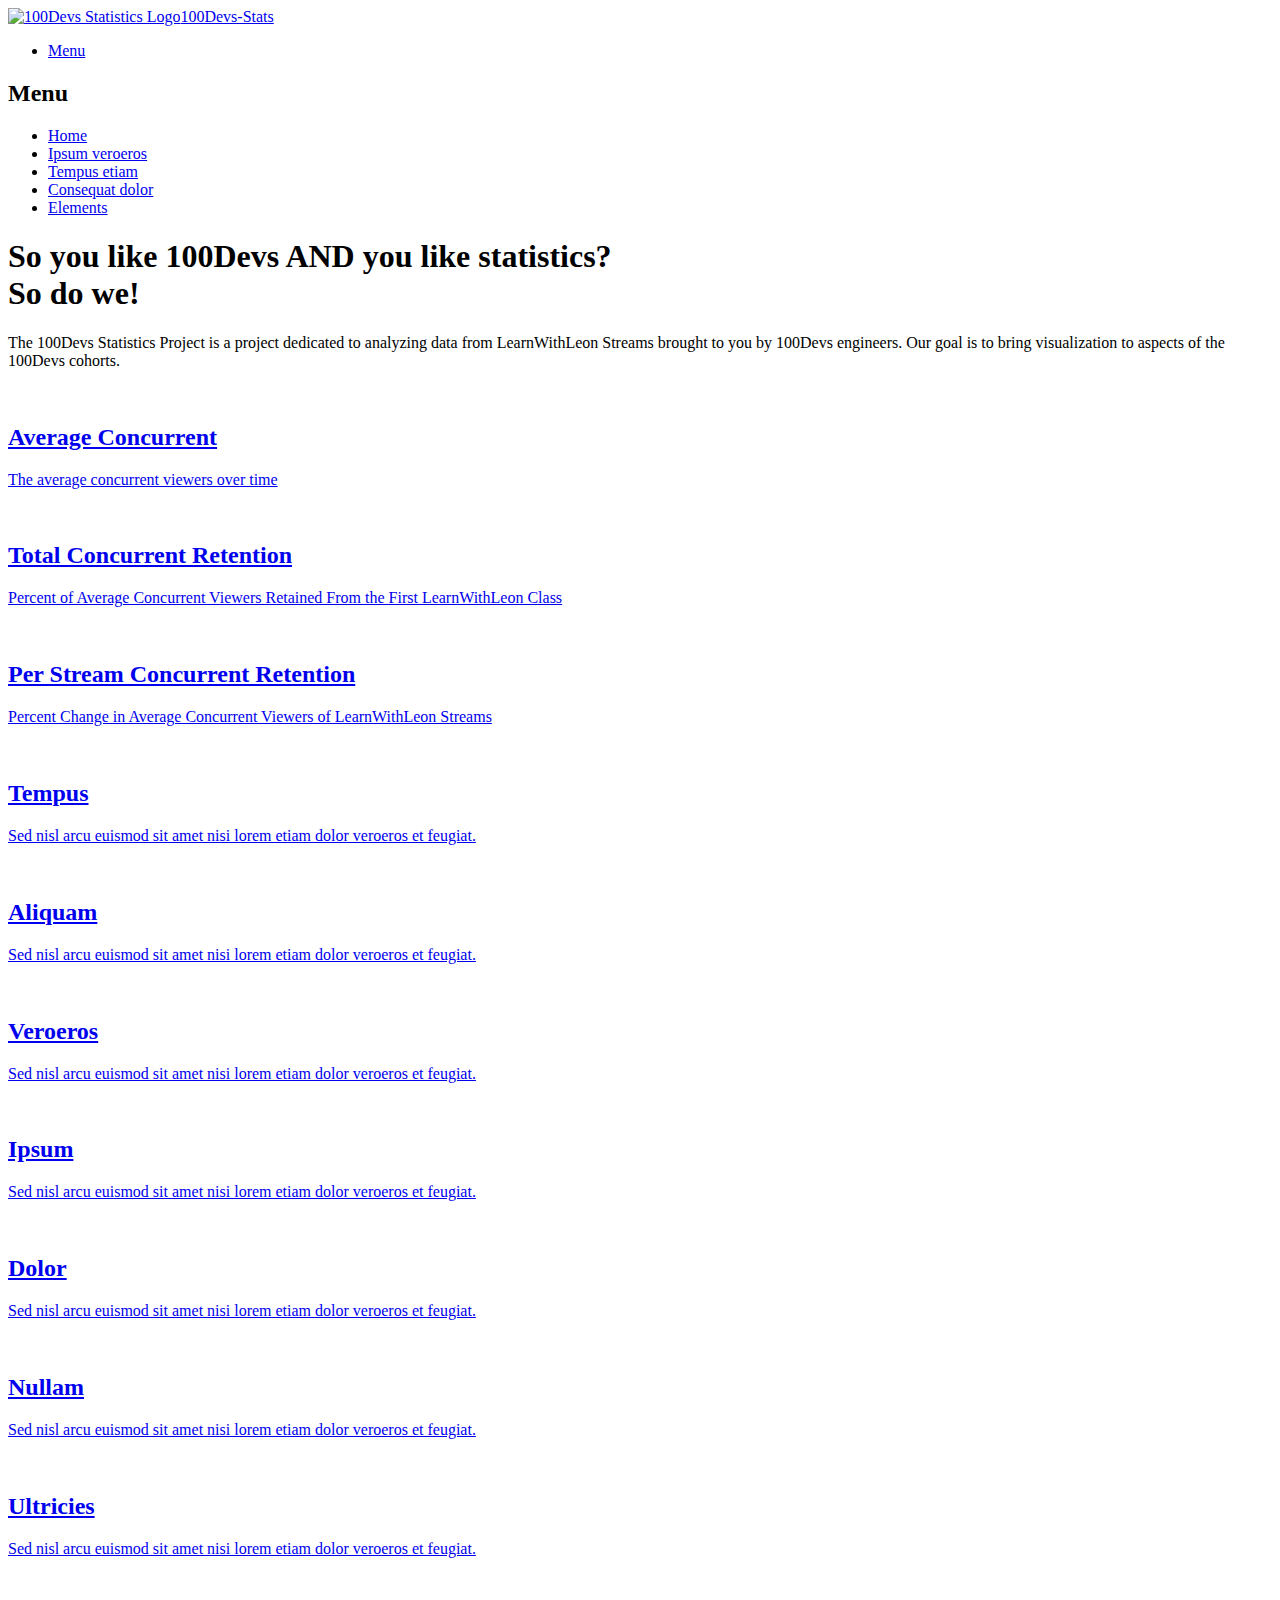
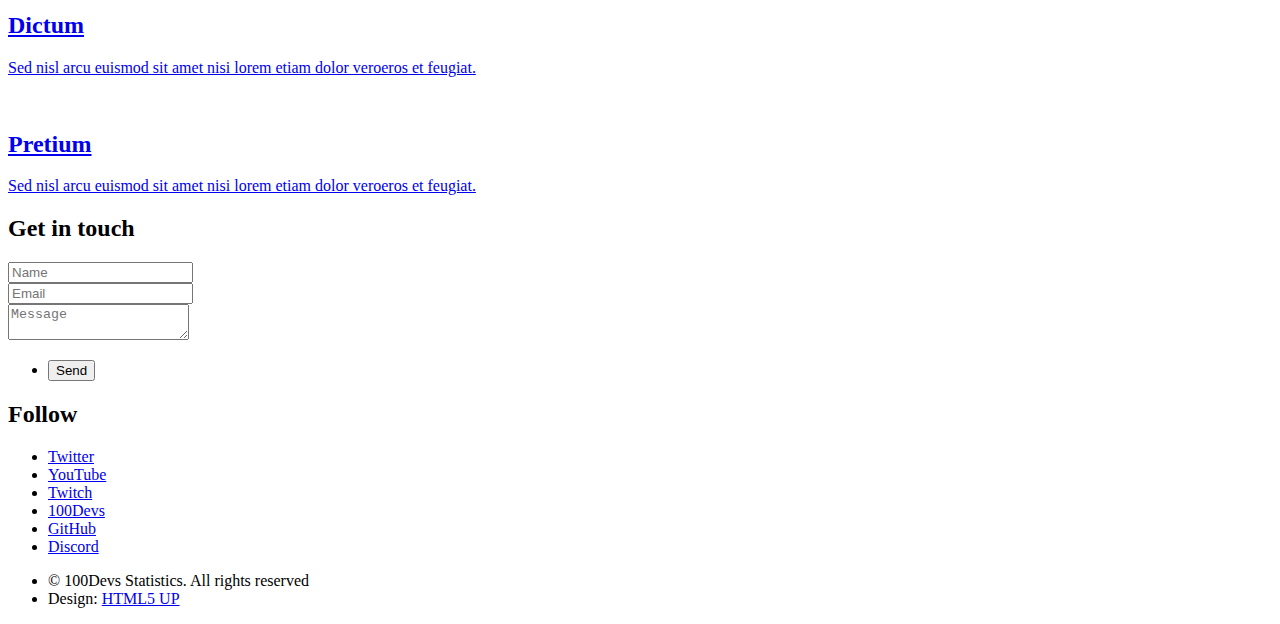
==== index.html @ a11ac4fb "Updated anchor links to 100devs links" ====
<!DOCTYPE HTML>
<!--
	Phantom by HTML5 UP
	html5up.net | @ajlkn
	Free for personal and commercial use under the CCA 3.0 license (html5up.net/license)
-->
<html>
	<head>
		<title>100Devs Statistics</title>
		<meta charset="utf-8" />
		<meta name="viewport" content="width=device-width, initial-scale=1, user-scalable=no" />
		<link rel="stylesheet" href="assets/css/main.css" />
		<noscript><link rel="stylesheet" href="assets/css/noscript.css" /></noscript>
	</head>
	<body class="is-preload">
		<!-- Wrapper -->
			<div id="wrapper">

				<!-- Header -->
					<header id="header">
						<div class="inner">

							<!-- Logo -->
								<a href="index.html" class="logo">
									<span class="symbol"><img src="images/logo.svg" alt="100Devs Statistics Logo" /></span><span class="title">100Devs-Stats</span>
								</a>

							<!-- Nav -->
								<nav>
									<ul>
										<li><a href="#menu">Menu</a></li>
									</ul>
								</nav>

						</div>
					</header>

				<!-- Menu -->
					<nav id="menu">
						<h2>Menu</h2>
						<ul>
							<li><a href="index.html">Home</a></li>
							<li><a href="generic.html">Ipsum veroeros</a></li>
							<li><a href="generic.html">Tempus etiam</a></li>
							<li><a href="generic.html">Consequat dolor</a></li>
							<li><a href="elements.html">Elements</a></li>
						</ul>
					</nav>

				<!-- Main -->
					<div id="main">
						<div class="inner">
							<header>
								<h1>So you like 100Devs AND you like statistics?<br />
								So do we!</h1>
								<p>The 100Devs Statistics Project is a project dedicated to analyzing data from LearnWithLeon Streams brought to you by 100Devs engineers. Our goal is to bring visualization to aspects of the 100Devs cohorts.</p>
							</header>
							<section class="tiles">
								<article class="style1">
									<span class="image">
										<img src="images/pic01.jpg" alt="" />
									</span>
									<a href="graphs/average-concurrent.html">
										<h2>Average Concurrent</h2>
										<div class="content">
											<p>The average concurrent viewers over time</p>
										</div>
									</a>
								</article>
								<article class="style2">
									<span class="image">
										<img src="images/pic02.jpg" alt="" />
									</span>
									<a href="graphs/total-concurrent-retention.html">
										<h2>Total Concurrent Retention</h2>
										<div class="content">
											<p>Percent of Average Concurrent Viewers Retained From the First LearnWithLeon Class</p>
										</div>
									</a>
								</article>
								<article class="style3">
									<span class="image">
										<img src="images/pic03.jpg" alt="" />
									</span>
									<a href="graphs/per-stream-concurrent-retention.html">
										<h2>Per Stream Concurrent Retention</h2>
										<div class="content">
											<p>Percent Change in Average Concurrent Viewers of LearnWithLeon Streams</p>
										</div>
									</a>
								</article>
								<article class="style4">
									<span class="image">
										<img src="images/pic04.jpg" alt="" />
									</span>
									<a href="generic.html">
										<h2>Tempus</h2>
										<div class="content">
											<p>Sed nisl arcu euismod sit amet nisi lorem etiam dolor veroeros et feugiat.</p>
										</div>
									</a>
								</article>
								<article class="style5">
									<span class="image">
										<img src="images/pic05.jpg" alt="" />
									</span>
									<a href="generic.html">
										<h2>Aliquam</h2>
										<div class="content">
											<p>Sed nisl arcu euismod sit amet nisi lorem etiam dolor veroeros et feugiat.</p>
										</div>
									</a>
								</article>
								<article class="style6">
									<span class="image">
										<img src="images/pic06.jpg" alt="" />
									</span>
									<a href="generic.html">
										<h2>Veroeros</h2>
										<div class="content">
											<p>Sed nisl arcu euismod sit amet nisi lorem etiam dolor veroeros et feugiat.</p>
										</div>
									</a>
								</article>
								<article class="style2">
									<span class="image">
										<img src="images/pic07.jpg" alt="" />
									</span>
									<a href="generic.html">
										<h2>Ipsum</h2>
										<div class="content">
											<p>Sed nisl arcu euismod sit amet nisi lorem etiam dolor veroeros et feugiat.</p>
										</div>
									</a>
								</article>
								<article class="style3">
									<span class="image">
										<img src="images/pic08.jpg" alt="" />
									</span>
									<a href="generic.html">
										<h2>Dolor</h2>
										<div class="content">
											<p>Sed nisl arcu euismod sit amet nisi lorem etiam dolor veroeros et feugiat.</p>
										</div>
									</a>
								</article>
								<article class="style1">
									<span class="image">
										<img src="images/pic09.jpg" alt="" />
									</span>
									<a href="generic.html">
										<h2>Nullam</h2>
										<div class="content">
											<p>Sed nisl arcu euismod sit amet nisi lorem etiam dolor veroeros et feugiat.</p>
										</div>
									</a>
								</article>
								<article class="style5">
									<span class="image">
										<img src="images/pic10.jpg" alt="" />
									</span>
									<a href="generic.html">
										<h2>Ultricies</h2>
										<div class="content">
											<p>Sed nisl arcu euismod sit amet nisi lorem etiam dolor veroeros et feugiat.</p>
										</div>
									</a>
								</article>
								<article class="style6">
									<span class="image">
										<img src="images/pic11.jpg" alt="" />
									</span>
									<a href="generic.html">
										<h2>Dictum</h2>
										<div class="content">
											<p>Sed nisl arcu euismod sit amet nisi lorem etiam dolor veroeros et feugiat.</p>
										</div>
									</a>
								</article>
								<article class="style4">
									<span class="image">
										<img src="images/pic12.jpg" alt="" />
									</span>
									<a href="generic.html">
										<h2>Pretium</h2>
										<div class="content">
											<p>Sed nisl arcu euismod sit amet nisi lorem etiam dolor veroeros et feugiat.</p>
										</div>
									</a>
								</article>
							</section>
						</div>
					</div>

				<!-- Footer -->
					<footer id="footer">
						<div class="inner">
							<section>
								<h2>Get in touch</h2>
								<form method="post" action="#">
									<div class="fields">
										<div class="field half">
											<input type="text" name="name" id="name" placeholder="Name" />
										</div>
										<div class="field half">
											<input type="email" name="email" id="email" placeholder="Email" />
										</div>
										<div class="field">
											<textarea name="message" id="message" placeholder="Message"></textarea>
										</div>
									</div>
									<ul class="actions">
										<li><input type="submit" value="Send" class="primary" /></li>
									</ul>
								</form>
							</section>
							<section>
								<h2>Follow</h2>
								<ul class="icons">
									<li><a href="https://twitter.com/leonnoel" class="icon brands style2 fa-twitter"><span class="label">Twitter</span></a></li>
									<li><a href="https://www.youtube.com/channel/UCGiRSHBdWuCgjgmPPz_13xw" class="icon brands style2 fa-youtube"><span class="label">YouTube</span></a></li>
									<li><a href="https://www.twitch.tv/learnwithleon" class="icon brands style2 fa-twitch"><span class="label">Twitch</span></a></li>
									<li><a href="https://leonnoel.com/100devs/" class="icon brands style2 fa-chrome"><span class="label">100Devs</span></a></li>
									<li><a href="https://github.com/20jasper/100Devs-Statistics-Project" class="icon brands style2 fa-github"><span class="label">GitHub</span></a></li>
									<li><a href="https://leonnoel.com/discord" class="icon brands style2 fa-discord"><span class="label">Discord</span></a></li>
								</ul>
							</section>
							<ul class="copyright">
								<li>&copy; 100Devs Statistics. All rights reserved</li><li>Design: <a href="http://html5up.net">HTML5 UP</a></li>
							</ul>
						</div>
					</footer>

			</div>

		<!-- Scripts -->
			<script src="assets/js/jquery.min.js"></script>
			<script src="assets/js/browser.min.js"></script>
			<script src="assets/js/breakpoints.min.js"></script>
			<script src="assets/js/util.js"></script>
			<script src="assets/js/main.js"></script>

	</body>
</html>
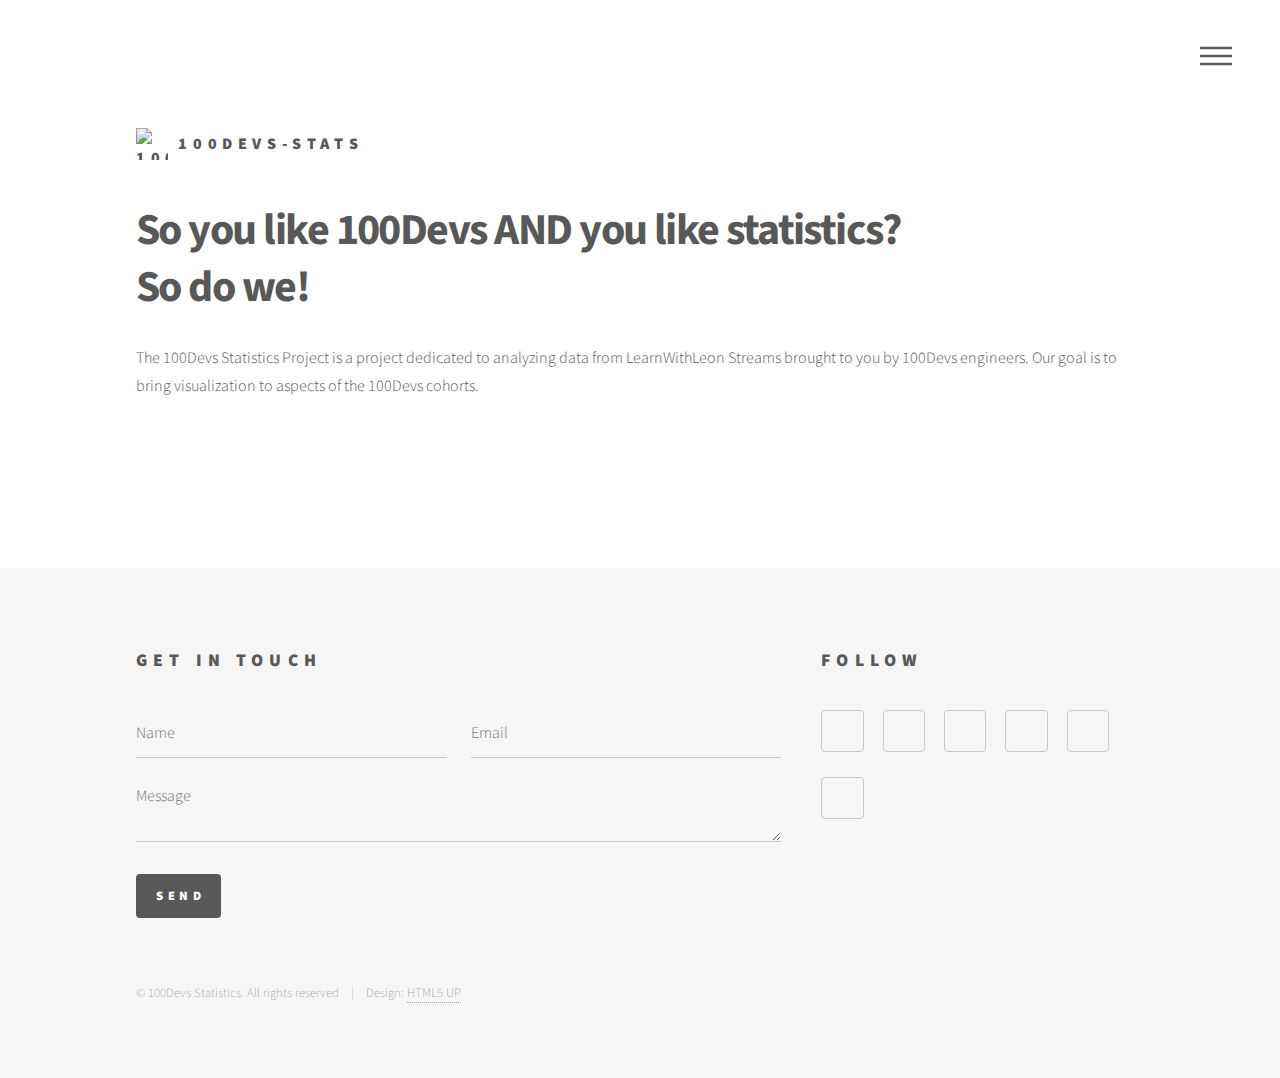
==== commit 8ca4763b: "Add aria-label to social links" ====
--- a/index.html
+++ b/index.html
@@ -4,13 +4,14 @@
 	html5up.net | @ajlkn
 	Free for personal and commercial use under the CCA 3.0 license (html5up.net/license)
 -->
-<html>
+<html lang="en">
 	<head>
 		<title>100Devs Statistics</title>
 		<meta charset="utf-8" />
-		<meta name="viewport" content="width=device-width, initial-scale=1, user-scalable=no" />
+		<meta name="viewport"content="width=device-width, initial-scale=1" />
 		<link rel="stylesheet" href="assets/css/main.css" />
 		<noscript><link rel="stylesheet" href="assets/css/noscript.css" /></noscript>
+		<script async defer data-website-id="26e13c87-8bf6-4fae-860e-7375c8e83a37" src="https://statistics-project-100-devs.herokuapp.com/umami.js"></script>
 	</head>
 	<body class="is-preload">
 		<!-- Wrapper -->
@@ -40,10 +41,10 @@
 						<h2>Menu</h2>
 						<ul>
 							<li><a href="index.html">Home</a></li>
-							<li><a href="generic.html">Ipsum veroeros</a></li>
-							<li><a href="generic.html">Tempus etiam</a></li>
+							<li><a href="contributors.html">Contributors</a></li>
+							<!-- <li><a href="generic.html">Tempus etiam</a></li>
 							<li><a href="generic.html">Consequat dolor</a></li>
-							<li><a href="elements.html">Elements</a></li>
+							<li><a href="elements.html">Elements</a></li> -->
 						</ul>
 					</nav>
 
@@ -89,105 +90,6 @@
 										</div>
 									</a>
 								</article>
-								<article class="style4">
-									<span class="image">
-										<img src="images/pic04.jpg" alt="" />
-									</span>
-									<a href="generic.html">
-										<h2>Tempus</h2>
-										<div class="content">
-											<p>Sed nisl arcu euismod sit amet nisi lorem etiam dolor veroeros et feugiat.</p>
-										</div>
-									</a>
-								</article>
-								<article class="style5">
-									<span class="image">
-										<img src="images/pic05.jpg" alt="" />
-									</span>
-									<a href="generic.html">
-										<h2>Aliquam</h2>
-										<div class="content">
-											<p>Sed nisl arcu euismod sit amet nisi lorem etiam dolor veroeros et feugiat.</p>
-										</div>
-									</a>
-								</article>
-								<article class="style6">
-									<span class="image">
-										<img src="images/pic06.jpg" alt="" />
-									</span>
-									<a href="generic.html">
-										<h2>Veroeros</h2>
-										<div class="content">
-											<p>Sed nisl arcu euismod sit amet nisi lorem etiam dolor veroeros et feugiat.</p>
-										</div>
-									</a>
-								</article>
-								<article class="style2">
-									<span class="image">
-										<img src="images/pic07.jpg" alt="" />
-									</span>
-									<a href="generic.html">
-										<h2>Ipsum</h2>
-										<div class="content">
-											<p>Sed nisl arcu euismod sit amet nisi lorem etiam dolor veroeros et feugiat.</p>
-										</div>
-									</a>
-								</article>
-								<article class="style3">
-									<span class="image">
-										<img src="images/pic08.jpg" alt="" />
-									</span>
-									<a href="generic.html">
-										<h2>Dolor</h2>
-										<div class="content">
-											<p>Sed nisl arcu euismod sit amet nisi lorem etiam dolor veroeros et feugiat.</p>
-										</div>
-									</a>
-								</article>
-								<article class="style1">
-									<span class="image">
-										<img src="images/pic09.jpg" alt="" />
-									</span>
-									<a href="generic.html">
-										<h2>Nullam</h2>
-										<div class="content">
-											<p>Sed nisl arcu euismod sit amet nisi lorem etiam dolor veroeros et feugiat.</p>
-										</div>
-									</a>
-								</article>
-								<article class="style5">
-									<span class="image">
-										<img src="images/pic10.jpg" alt="" />
-									</span>
-									<a href="generic.html">
-										<h2>Ultricies</h2>
-										<div class="content">
-											<p>Sed nisl arcu euismod sit amet nisi lorem etiam dolor veroeros et feugiat.</p>
-										</div>
-									</a>
-								</article>
-								<article class="style6">
-									<span class="image">
-										<img src="images/pic11.jpg" alt="" />
-									</span>
-									<a href="generic.html">
-										<h2>Dictum</h2>
-										<div class="content">
-											<p>Sed nisl arcu euismod sit amet nisi lorem etiam dolor veroeros et feugiat.</p>
-										</div>
-									</a>
-								</article>
-								<article class="style4">
-									<span class="image">
-										<img src="images/pic12.jpg" alt="" />
-									</span>
-									<a href="generic.html">
-										<h2>Pretium</h2>
-										<div class="content">
-											<p>Sed nisl arcu euismod sit amet nisi lorem etiam dolor veroeros et feugiat.</p>
-										</div>
-									</a>
-								</article>
 							</section>
 						</div>
 					</div>
@@ -217,12 +119,12 @@
 							<section>
 								<h2>Follow</h2>
 								<ul class="icons">
-									<li><a href="https://twitter.com/leonnoel" class="icon brands style2 fa-twitter"><span class="label">Twitter</span></a></li>
-									<li><a href="https://www.youtube.com/channel/UCGiRSHBdWuCgjgmPPz_13xw" class="icon brands style2 fa-youtube"><span class="label">YouTube</span></a></li>
-									<li><a href="https://www.twitch.tv/learnwithleon" class="icon brands style2 fa-twitch"><span class="label">Twitch</span></a></li>
-									<li><a href="https://leonnoel.com/100devs/" class="icon brands style2 fa-chrome"><span class="label">100Devs</span></a></li>
-									<li><a href="https://github.com/20jasper/100Devs-Statistics-Project" class="icon brands style2 fa-github"><span class="label">GitHub</span></a></li>
-									<li><a href="https://leonnoel.com/discord" class="icon brands style2 fa-discord"><span class="label">Discord</span></a></li>
+									<li><a href="https://twitter.com/leonnoel" class="icon brands style2 fa-twitter" target="_blank" aria-label="Twitter"><span class="label">Twitter</span></a></li>
+									<li><a href="https://www.youtube.com/channel/UCGiRSHBdWuCgjgmPPz_13xw" class="icon brands style2 fa-youtube" target="_blank" aria-label="YouTube"><span class="label" >YouTube</span></a></li>
+									<li><a href="https://www.twitch.tv/learnwithleon" class="icon brands style2 fa-twitch" target="_blank" aria-label="Twitch"><span class="label">Twitch</span></a></li>
+									<li><a href="https://leonnoel.com/100devs/" class="icon brands style2 fa-chrome" target="_blank" aria-label="100Devs"><span class="label">100Devs</span></a></li>
+									<li><a href="https://github.com/20jasper/100Devs-Statistics-Project" class="icon brands style2 fa-github" target="_blank" aria-label="GitHub"><span class="label">GitHub</span></a></li>
+									<li><a href="https://leonnoel.com/discord" class="icon brands style2 fa-discord" target="_blank" aria-label="Discord"><span class="label">Discord</span></a></li>
 								</ul>
 							</section>
 							<ul class="copyright">
--- a/assets/css/main.css
+++ b/assets/css/main.css
@@ -0,0 +1,3399 @@
+@import url(fontawesome-all.min.css);
+@import url("https://fonts.googleapis.com/css?family=Source+Sans+Pro:300,700,900");
+
+/*
+	Phantom by HTML5 UP
+	html5up.net | @ajlkn
+	Free for personal and commercial use under the CCA 3.0 license (html5up.net/license)
+*/
+
+html, body, div, span, applet, object,
+iframe, h1, h2, h3, h4, h5, h6, p, blockquote,
+pre, a, abbr, acronym, address, big, cite,
+code, del, dfn, em, img, ins, kbd, q, s, samp,
+small, strike, strong, sub, sup, tt, var, b,
+u, i, center, dl, dt, dd, ol, ul, li, fieldset,
+form, label, legend, table, caption, tbody,
+tfoot, thead, tr, th, td, article, aside,
+canvas, details, embed, figure, figcaption,
+footer, header, hgroup, menu, nav, output, ruby,
+section, summary, time, mark, audio, video {
+	margin: 0;
+	padding: 0;
+	border: 0;
+	font-size: 100%;
+	font: inherit;
+	vertical-align: baseline;}
+
+article, aside, details, figcaption, figure,
+footer, header, hgroup, menu, nav, section {
+	display: block;}
+
+body {
+	line-height: 1;
+}
+
+ol, ul {
+	list-style: none;
+}
+
+blockquote, q {
+	quotes: none;
+}
+
+	blockquote:before, blockquote:after, q:before, q:after {
+		content: '';
+		content: none;
+	}
+
+table {
+	border-collapse: collapse;
+	border-spacing: 0;
+}
+
+body {
+	-webkit-text-size-adjust: none;
+}
+
+mark {
+	background-color: transparent;
+	color: inherit;
+}
+
+input::-moz-focus-inner {
+	border: 0;
+	padding: 0;
+}
+
+input, select, textarea {
+	-moz-appearance: none;
+	-webkit-appearance: none;
+	-ms-appearance: none;
+	appearance: none;
+}
+
+/* Basic */
+
+	@-ms-viewport {
+		width: device-width;
+	}
+
+	body {
+		-ms-overflow-style: scrollbar;
+	}
+
+	@media screen and (max-width: 480px) {
+
+		html, body {
+			min-width: 320px;
+		}
+
+	}
+
+	html {
+		box-sizing: border-box;
+	}
+
+	*, *:before, *:after {
+		box-sizing: inherit;
+	}
+
+	body {
+		background: #ffffff;
+	}
+
+		body.is-preload *, body.is-preload *:before, body.is-preload *:after {
+			-moz-animation: none !important;
+			-webkit-animation: none !important;
+			-ms-animation: none !important;
+			animation: none !important;
+			-moz-transition: none !important;
+			-webkit-transition: none !important;
+			-ms-transition: none !important;
+			transition: none !important;
+		}
+
+/* Type */
+
+	body, input, select, textarea {
+		color: #585858;
+		font-family: "Source Sans Pro", Helvetica, sans-serif;
+		font-size: 16pt;
+		font-weight: 300;
+		line-height: 1.75;
+	}
+
+		@media screen and (max-width: 1680px) {
+
+			body, input, select, textarea {
+				font-size: 14pt;
+			}
+
+		}
+
+		@media screen and (max-width: 1280px) {
+
+			body, input, select, textarea {
+				font-size: 12pt;
+			}
+
+		}
+
+	a {
+		-moz-transition: border-bottom-color 0.2s ease, color 0.2s ease;
+		-webkit-transition: border-bottom-color 0.2s ease, color 0.2s ease;
+		-ms-transition: border-bottom-color 0.2s ease, color 0.2s ease;
+		transition: border-bottom-color 0.2s ease, color 0.2s ease;
+		text-decoration: none;
+		color: #585858;
+		border-bottom: dotted 1px rgba(88, 88, 88, 0.5);
+	}
+
+		a:hover {
+			border-bottom-color: transparent;
+			color: #f2849e !important;
+		}
+
+	strong, b {
+		font-weight: 900;
+	}
+
+	em, i {
+		font-style: italic;
+	}
+
+	p {
+		margin: 0 0 2em 0;
+	}
+
+	/* Contributors bio section */
+
+	.bio p {
+		margin: 0 0 .5em 0;
+		height: 3.75em;
+	}
+
+	.bio span a.icon {
+		font-size: 1.15em;
+		padding: 0 0.1em;
+	}
+
+	@media screen and (max-width: 980px) {
+
+		.bio span a.icon {
+			font-size: 1.5em;
+		}
+	}
+
+	@media screen and (max-width: 480px) {
+
+		.bio p {
+			height: auto;
+		}
+
+		.bio span a.icon {
+			font-size: 1.8em;
+			padding: 0 0.2em;
+		}
+
+	}
+
+	/* Contributors bio section end */
+
+	h1 {
+		font-size: 2.75em;
+		font-weight: 700;
+		line-height: 1.3;
+		margin: 0 0 1em 0;
+		letter-spacing: -0.035em;
+	}
+
+		h1 a {
+			color: inherit;
+		}
+		
+
+		@media screen and (max-width: 736px) {
+
+			h1 {
+				font-size: 2em;
+				margin: 0 0 1em 0;
+			}
+
+		}
+
+		@media screen and (max-width: 360px) {
+
+			h1 {
+				font-size: 1.75em;
+			}
+
+		}
+
+	h2, h3, h4, h5, h6 {
+		font-weight: 900;
+		line-height: 1.5;
+		margin: 0 0 2em 0;
+		text-transform: uppercase;
+		letter-spacing: 0.35em;
+	}
+
+		h2 a, h3 a, h4 a, h5 a, h6 a {
+			color: inherit;
+		}
+
+	h2 {
+		font-size: 1.1em;
+	}
+
+	h3 {
+		font-size: 1em;
+	}
+
+	h4 {
+		font-size: 0.8em;
+	}
+
+	h5 {
+		font-size: 0.8em;
+	}
+
+	h6 {
+		font-size: 0.8em;
+	}
+
+	@media screen and (max-width: 980px) {
+
+		h1 br, h2 br, h3 br, h4 br, h5 br, h6 br {
+			display: none;
+		}
+
+	}
+
+	@media screen and (max-width: 736px) {
+
+		h2 {
+			font-size: 1em;
+		}
+
+		h3 {
+			font-size: 0.8em;
+		}
+
+	}
+
+	sub {
+		font-size: 0.8em;
+		position: relative;
+		top: 0.5em;
+	}
+
+	sup {
+		font-size: 0.8em;
+		position: relative;
+		top: -0.5em;
+	}
+
+	blockquote {
+		border-left: solid 4px #c9c9c9;
+		font-style: italic;
+		margin: 0 0 2em 0;
+		padding: 0.5em 0 0.5em 2em;
+	}
+
+	code {
+		background: rgba(144, 144, 144, 0.075);
+		border-radius: 4px;
+		border: solid 1px #c9c9c9;
+		font-family: "Courier New", monospace;
+		font-size: 0.9em;
+		margin: 0 0.25em;
+		padding: 0.25em 0.65em;
+	}
+
+	pre {
+		-webkit-overflow-scrolling: touch;
+		font-family: "Courier New", monospace;
+		font-size: 0.9em;
+		margin: 0 0 2em 0;
+	}
+
+		pre code {
+			display: block;
+			line-height: 1.75;
+			padding: 1em 1.5em;
+			overflow-x: auto;
+		}
+
+	hr {
+		border: 0;
+		border-bottom: solid 1px #c9c9c9;
+		margin: 2em 0;
+	}
+
+		hr.major {
+			margin: 3em 0;
+		}
+
+	.align-left {
+		text-align: left;
+	}
+
+	.align-center {
+		text-align: center;
+	}
+
+	.align-right {
+		text-align: right;
+	}
+
+/* Row */
+
+	.row {
+		display: flex;
+		flex-wrap: wrap;
+		box-sizing: border-box;
+		align-items: stretch;
+	}
+
+		.row > * {
+			box-sizing: border-box;
+		}
+
+		.row.gtr-uniform > * > :last-child {
+			margin-bottom: 0;
+		}
+
+		.row.aln-left {
+			justify-content: flex-start;
+		}
+
+		.row.aln-center {
+			justify-content: center;
+		}
+
+		.row.aln-right {
+			justify-content: flex-end;
+		}
+
+		.row.aln-top {
+			align-items: flex-start;
+		}
+
+		.row.aln-middle {
+			align-items: center;
+		}
+
+		.row.aln-bottom {
+			align-items: flex-end;
+		}
+
+		.row > .imp {
+			order: -1;
+		}
+
+		.row > .col-1 {
+			width: 8.33333%;
+		}
+
+		.row > .off-1 {
+			margin-left: 8.33333%;
+		}
+
+		.row > .col-2 {
+			width: 16.66667%;
+		}
+
+		.row > .off-2 {
+			margin-left: 16.66667%;
+		}
+
+		.row > .col-3 {
+			width: 25%;
+		}
+
+		.row > .off-3 {
+			margin-left: 25%;
+		}
+
+		.row > .col-4 {
+			width: 33.33333%;
+		}
+
+		.row > .off-4 {
+			margin-left: 33.33333%;
+		}
+
+		.row > .col-5 {
+			width: 41.66667%;
+		}
+
+		.row > .off-5 {
+			margin-left: 41.66667%;
+		}
+
+		.row > .col-6 {
+			width: 50%;
+		}
+
+		.row > .off-6 {
+			margin-left: 50%;
+		}
+
+		.row > .col-7 {
+			width: 58.33333%;
+		}
+
+		.row > .off-7 {
+			margin-left: 58.33333%;
+		}
+
+		.row > .col-8 {
+			width: 66.66667%;
+		}
+
+		.row > .off-8 {
+			margin-left: 66.66667%;
+		}
+
+		.row > .col-9 {
+			width: 75%;
+		}
+
+		.row > .off-9 {
+			margin-left: 75%;
+		}
+
+		.row > .col-10 {
+			width: 83.33333%;
+		}
+
+		.row > .off-10 {
+			margin-left: 83.33333%;
+		}
+
+		.row > .col-11 {
+			width: 91.66667%;
+		}
+
+		.row > .off-11 {
+			margin-left: 91.66667%;
+		}
+
+		.row > .col-12 {
+			width: 100%;
+		}
+
+		.row > .off-12 {
+			margin-left: 100%;
+		}
+
+		.row.gtr-0 {
+			margin-top: 0;
+			margin-left: 0em;
+		}
+
+			.row.gtr-0 > * {
+				padding: 0 0 0 0em;
+			}
+
+			.row.gtr-0.gtr-uniform {
+				margin-top: 0em;
+			}
+
+				.row.gtr-0.gtr-uniform > * {
+					padding-top: 0em;
+				}
+
+		.row.gtr-25 {
+			margin-top: 0;
+			margin-left: -0.5em;
+		}
+
+			.row.gtr-25 > * {
+				padding: 0 0 0 0.5em;
+			}
+
+			.row.gtr-25.gtr-uniform {
+				margin-top: -0.5em;
+			}
+
+				.row.gtr-25.gtr-uniform > * {
+					padding-top: 0.5em;
+				}
+
+		.row.gtr-50 {
+			margin-top: 0;
+			margin-left: -1em;
+		}
+
+			.row.gtr-50 > * {
+				padding: 0 0 0 1em;
+			}
+
+			.row.gtr-50.gtr-uniform {
+				margin-top: -1em;
+			}
+
+				.row.gtr-50.gtr-uniform > * {
+					padding-top: 1em;
+				}
+
+		.row {
+			margin-top: 0;
+			margin-left: -2em;
+		}
+
+			.row > * {
+				padding: 0 0 0 2em;
+			}
+
+			.row.gtr-uniform {
+				margin-top: -2em;
+			}
+
+				.row.gtr-uniform > * {
+					padding-top: 2em;
+				}
+
+		.row.gtr-150 {
+			margin-top: 0;
+			margin-left: -3em;
+		}
+
+			.row.gtr-150 > * {
+				padding: 0 0 0 3em;
+			}
+
+			.row.gtr-150.gtr-uniform {
+				margin-top: -3em;
+			}
+
+				.row.gtr-150.gtr-uniform > * {
+					padding-top: 3em;
+				}
+
+		.row.gtr-200 {
+			margin-top: 0;
+			margin-left: -4em;
+		}
+
+			.row.gtr-200 > * {
+				padding: 0 0 0 4em;
+			}
+
+			.row.gtr-200.gtr-uniform {
+				margin-top: -4em;
+			}
+
+				.row.gtr-200.gtr-uniform > * {
+					padding-top: 4em;
+				}
+
+		@media screen and (max-width: 1680px) {
+
+			.row {
+				display: flex;
+				flex-wrap: wrap;
+				box-sizing: border-box;
+				align-items: stretch;
+			}
+
+				.row > * {
+					box-sizing: border-box;
+				}
+
+				.row.gtr-uniform > * > :last-child {
+					margin-bottom: 0;
+				}
+
+				.row.aln-left {
+					justify-content: flex-start;
+				}
+
+				.row.aln-center {
+					justify-content: center;
+				}
+
+				.row.aln-right {
+					justify-content: flex-end;
+				}
+
+				.row.aln-top {
+					align-items: flex-start;
+				}
+
+				.row.aln-middle {
+					align-items: center;
+				}
+
+				.row.aln-bottom {
+					align-items: flex-end;
+				}
+
+				.row > .imp-xlarge {
+					order: -1;
+				}
+
+				.row > .col-1-xlarge {
+					width: 8.33333%;
+				}
+
+				.row > .off-1-xlarge {
+					margin-left: 8.33333%;
+				}
+
+				.row > .col-2-xlarge {
+					width: 16.66667%;
+				}
+
+				.row > .off-2-xlarge {
+					margin-left: 16.66667%;
+				}
+
+				.row > .col-3-xlarge {
+					width: 25%;
+				}
+
+				.row > .off-3-xlarge {
+					margin-left: 25%;
+				}
+
+				.row > .col-4-xlarge {
+					width: 33.33333%;
+				}
+
+				.row > .off-4-xlarge {
+					margin-left: 33.33333%;
+				}
+
+				.row > .col-5-xlarge {
+					width: 41.66667%;
+				}
+
+				.row > .off-5-xlarge {
+					margin-left: 41.66667%;
+				}
+
+				.row > .col-6-xlarge {
+					width: 50%;
+				}
+
+				.row > .off-6-xlarge {
+					margin-left: 50%;
+				}
+
+				.row > .col-7-xlarge {
+					width: 58.33333%;
+				}
+
+				.row > .off-7-xlarge {
+					margin-left: 58.33333%;
+				}
+
+				.row > .col-8-xlarge {
+					width: 66.66667%;
+				}
+
+				.row > .off-8-xlarge {
+					margin-left: 66.66667%;
+				}
+
+				.row > .col-9-xlarge {
+					width: 75%;
+				}
+
+				.row > .off-9-xlarge {
+					margin-left: 75%;
+				}
+
+				.row > .col-10-xlarge {
+					width: 83.33333%;
+				}
+
+				.row > .off-10-xlarge {
+					margin-left: 83.33333%;
+				}
+
+				.row > .col-11-xlarge {
+					width: 91.66667%;
+				}
+
+				.row > .off-11-xlarge {
+					margin-left: 91.66667%;
+				}
+
+				.row > .col-12-xlarge {
+					width: 100%;
+				}
+
+				.row > .off-12-xlarge {
+					margin-left: 100%;
+				}
+
+				.row.gtr-0 {
+					margin-top: 0;
+					margin-left: 0em;
+				}
+
+					.row.gtr-0 > * {
+						padding: 0 0 0 0em;
+					}
+
+					.row.gtr-0.gtr-uniform {
+						margin-top: 0em;
+					}
+
+						.row.gtr-0.gtr-uniform > * {
+							padding-top: 0em;
+						}
+
+				.row.gtr-25 {
+					margin-top: 0;
+					margin-left: -0.5em;
+				}
+
+					.row.gtr-25 > * {
+						padding: 0 0 0 0.5em;
+					}
+
+					.row.gtr-25.gtr-uniform {
+						margin-top: -0.5em;
+					}
+
+						.row.gtr-25.gtr-uniform > * {
+							padding-top: 0.5em;
+						}
+
+				.row.gtr-50 {
+					margin-top: 0;
+					margin-left: -1em;
+				}
+
+					.row.gtr-50 > * {
+						padding: 0 0 0 1em;
+					}
+
+					.row.gtr-50.gtr-uniform {
+						margin-top: -1em;
+					}
+
+						.row.gtr-50.gtr-uniform > * {
+							padding-top: 1em;
+						}
+
+				.row {
+					margin-top: 0;
+					margin-left: -2em;
+				}
+
+					.row > * {
+						padding: 0 0 0 2em;
+					}
+
+					.row.gtr-uniform {
+						margin-top: -2em;
+					}
+
+						.row.gtr-uniform > * {
+							padding-top: 2em;
+						}
+
+				.row.gtr-150 {
+					margin-top: 0;
+					margin-left: -3em;
+				}
+
+					.row.gtr-150 > * {
+						padding: 0 0 0 3em;
+					}
+
+					.row.gtr-150.gtr-uniform {
+						margin-top: -3em;
+					}
+
+						.row.gtr-150.gtr-uniform > * {
+							padding-top: 3em;
+						}
+
+				.row.gtr-200 {
+					margin-top: 0;
+					margin-left: -4em;
+				}
+
+					.row.gtr-200 > * {
+						padding: 0 0 0 4em;
+					}
+
+					.row.gtr-200.gtr-uniform {
+						margin-top: -4em;
+					}
+
+						.row.gtr-200.gtr-uniform > * {
+							padding-top: 4em;
+						}
+
+		}
+
+		@media screen and (max-width: 1280px) {
+
+			.row {
+				display: flex;
+				flex-wrap: wrap;
+				box-sizing: border-box;
+				align-items: stretch;
+			}
+
+				.row > * {
+					box-sizing: border-box;
+				}
+
+				.row.gtr-uniform > * > :last-child {
+					margin-bottom: 0;
+				}
+
+				.row.aln-left {
+					justify-content: flex-start;
+				}
+
+				.row.aln-center {
+					justify-content: center;
+				}
+
+				.row.aln-right {
+					justify-content: flex-end;
+				}
+
+				.row.aln-top {
+					align-items: flex-start;
+				}
+
+				.row.aln-middle {
+					align-items: center;
+				}
+
+				.row.aln-bottom {
+					align-items: flex-end;
+				}
+
+				.row > .imp-large {
+					order: -1;
+				}
+
+				.row > .col-1-large {
+					width: 8.33333%;
+				}
+
+				.row > .off-1-large {
+					margin-left: 8.33333%;
+				}
+
+				.row > .col-2-large {
+					width: 16.66667%;
+				}
+
+				.row > .off-2-large {
+					margin-left: 16.66667%;
+				}
+
+				.row > .col-3-large {
+					width: 25%;
+				}
+
+				.row > .off-3-large {
+					margin-left: 25%;
+				}
+
+				.row > .col-4-large {
+					width: 33.33333%;
+				}
+
+				.row > .off-4-large {
+					margin-left: 33.33333%;
+				}
+
+				.row > .col-5-large {
+					width: 41.66667%;
+				}
+
+				.row > .off-5-large {
+					margin-left: 41.66667%;
+				}
+
+				.row > .col-6-large {
+					width: 50%;
+				}
+
+				.row > .off-6-large {
+					margin-left: 50%;
+				}
+
+				.row > .col-7-large {
+					width: 58.33333%;
+				}
+
+				.row > .off-7-large {
+					margin-left: 58.33333%;
+				}
+
+				.row > .col-8-large {
+					width: 66.66667%;
+				}
+
+				.row > .off-8-large {
+					margin-left: 66.66667%;
+				}
+
+				.row > .col-9-large {
+					width: 75%;
+				}
+
+				.row > .off-9-large {
+					margin-left: 75%;
+				}
+
+				.row > .col-10-large {
+					width: 83.33333%;
+				}
+
+				.row > .off-10-large {
+					margin-left: 83.33333%;
+				}
+
+				.row > .col-11-large {
+					width: 91.66667%;
+				}
+
+				.row > .off-11-large {
+					margin-left: 91.66667%;
+				}
+
+				.row > .col-12-large {
+					width: 100%;
+				}
+
+				.row > .off-12-large {
+					margin-left: 100%;
+				}
+
+				.row.gtr-0 {
+					margin-top: 0;
+					margin-left: 0em;
+				}
+
+					.row.gtr-0 > * {
+						padding: 0 0 0 0em;
+					}
+
+					.row.gtr-0.gtr-uniform {
+						margin-top: 0em;
+					}
+
+						.row.gtr-0.gtr-uniform > * {
+							padding-top: 0em;
+						}
+
+				.row.gtr-25 {
+					margin-top: 0;
+					margin-left: -0.5em;
+				}
+
+					.row.gtr-25 > * {
+						padding: 0 0 0 0.5em;
+					}
+
+					.row.gtr-25.gtr-uniform {
+						margin-top: -0.5em;
+					}
+
+						.row.gtr-25.gtr-uniform > * {
+							padding-top: 0.5em;
+						}
+
+				.row.gtr-50 {
+					margin-top: 0;
+					margin-left: -1em;
+				}
+
+					.row.gtr-50 > * {
+						padding: 0 0 0 1em;
+					}
+
+					.row.gtr-50.gtr-uniform {
+						margin-top: -1em;
+					}
+
+						.row.gtr-50.gtr-uniform > * {
+							padding-top: 1em;
+						}
+
+				.row {
+					margin-top: 0;
+					margin-left: -2em;
+				}
+
+					.row > * {
+						padding: 0 0 0 2em;
+					}
+
+					.row.gtr-uniform {
+						margin-top: -2em;
+					}
+
+						.row.gtr-uniform > * {
+							padding-top: 2em;
+						}
+
+				.row.gtr-150 {
+					margin-top: 0;
+					margin-left: -3em;
+				}
+
+					.row.gtr-150 > * {
+						padding: 0 0 0 3em;
+					}
+
+					.row.gtr-150.gtr-uniform {
+						margin-top: -3em;
+					}
+
+						.row.gtr-150.gtr-uniform > * {
+							padding-top: 3em;
+						}
+
+				.row.gtr-200 {
+					margin-top: 0;
+					margin-left: -4em;
+				}
+
+					.row.gtr-200 > * {
+						padding: 0 0 0 4em;
+					}
+
+					.row.gtr-200.gtr-uniform {
+						margin-top: -4em;
+					}
+
+						.row.gtr-200.gtr-uniform > * {
+							padding-top: 4em;
+						}
+
+		}
+
+		@media screen and (max-width: 980px) {
+
+			.row {
+				display: flex;
+				flex-wrap: wrap;
+				box-sizing: border-box;
+				align-items: stretch;
+			}
+
+				.row > * {
+					box-sizing: border-box;
+				}
+
+				.row.gtr-uniform > * > :last-child {
+					margin-bottom: 0;
+				}
+
+				.row.aln-left {
+					justify-content: flex-start;
+				}
+
+				.row.aln-center {
+					justify-content: center;
+				}
+
+				.row.aln-right {
+					justify-content: flex-end;
+				}
+
+				.row.aln-top {
+					align-items: flex-start;
+				}
+
+				.row.aln-middle {
+					align-items: center;
+				}
+
+				.row.aln-bottom {
+					align-items: flex-end;
+				}
+
+				.row > .imp-medium {
+					order: -1;
+				}
+
+				.row > .col-1-medium {
+					width: 8.33333%;
+				}
+
+				.row > .off-1-medium {
+					margin-left: 8.33333%;
+				}
+
+				.row > .col-2-medium {
+					width: 16.66667%;
+				}
+
+				.row > .off-2-medium {
+					margin-left: 16.66667%;
+				}
+
+				.row > .col-3-medium {
+					width: 25%;
+				}
+
+				.row > .off-3-medium {
+					margin-left: 25%;
+				}
+
+				.row > .col-4-medium {
+					width: 33.33333%;
+				}
+
+				.row > .off-4-medium {
+					margin-left: 33.33333%;
+				}
+
+				.row > .col-5-medium {
+					width: 41.66667%;
+				}
+
+				.row > .off-5-medium {
+					margin-left: 41.66667%;
+				}
+
+				.row > .col-6-medium {
+					width: 50%;
+				}
+
+				.row > .off-6-medium {
+					margin-left: 50%;
+				}
+
+				.row > .col-7-medium {
+					width: 58.33333%;
+				}
+
+				.row > .off-7-medium {
+					margin-left: 58.33333%;
+				}
+
+				.row > .col-8-medium {
+					width: 66.66667%;
+				}
+
+				.row > .off-8-medium {
+					margin-left: 66.66667%;
+				}
+
+				.row > .col-9-medium {
+					width: 75%;
+				}
+
+				.row > .off-9-medium {
+					margin-left: 75%;
+				}
+
+				.row > .col-10-medium {
+					width: 83.33333%;
+				}
+
+				.row > .off-10-medium {
+					margin-left: 83.33333%;
+				}
+
+				.row > .col-11-medium {
+					width: 91.66667%;
+				}
+
+				.row > .off-11-medium {
+					margin-left: 91.66667%;
+				}
+
+				.row > .col-12-medium {
+					width: 100%;
+				}
+
+				.row > .off-12-medium {
+					margin-left: 100%;
+				}
+
+				.row.gtr-0 {
+					margin-top: 0;
+					margin-left: 0em;
+				}
+
+					.row.gtr-0 > * {
+						padding: 0 0 0 0em;
+					}
+
+					.row.gtr-0.gtr-uniform {
+						margin-top: 0em;
+					}
+
+						.row.gtr-0.gtr-uniform > * {
+							padding-top: 0em;
+						}
+
+				.row.gtr-25 {
+					margin-top: 0;
+					margin-left: -0.375em;
+				}
+
+					.row.gtr-25 > * {
+						padding: 0 0 0 0.375em;
+					}
+
+					.row.gtr-25.gtr-uniform {
+						margin-top: -0.375em;
+					}
+
+						.row.gtr-25.gtr-uniform > * {
+							padding-top: 0.375em;
+						}
+
+				.row.gtr-50 {
+					margin-top: 0;
+					margin-left: -0.75em;
+				}
+
+					.row.gtr-50 > * {
+						padding: 0 0 0 0.75em;
+					}
+
+					.row.gtr-50.gtr-uniform {
+						margin-top: -0.75em;
+					}
+
+						.row.gtr-50.gtr-uniform > * {
+							padding-top: 0.75em;
+						}
+
+				.row {
+					margin-top: 0;
+					margin-left: -1.5em;
+				}
+
+					.row > * {
+						padding: 0 0 0 1.5em;
+					}
+
+					.row.gtr-uniform {
+						margin-top: -1.5em;
+					}
+
+						.row.gtr-uniform > * {
+							padding-top: 1.5em;
+						}
+
+				.row.gtr-150 {
+					margin-top: 0;
+					margin-left: -2.25em;
+				}
+
+					.row.gtr-150 > * {
+						padding: 0 0 0 2.25em;
+					}
+
+					.row.gtr-150.gtr-uniform {
+						margin-top: -2.25em;
+					}
+
+						.row.gtr-150.gtr-uniform > * {
+							padding-top: 2.25em;
+						}
+
+				.row.gtr-200 {
+					margin-top: 0;
+					margin-left: -3em;
+				}
+
+					.row.gtr-200 > * {
+						padding: 0 0 0 3em;
+					}
+
+					.row.gtr-200.gtr-uniform {
+						margin-top: -3em;
+					}
+
+						.row.gtr-200.gtr-uniform > * {
+							padding-top: 3em;
+						}
+
+		}
+
+		@media screen and (max-width: 736px) {
+
+			.row {
+				display: flex;
+				flex-wrap: wrap;
+				box-sizing: border-box;
+				align-items: stretch;
+			}
+
+				.row > * {
+					box-sizing: border-box;
+				}
+
+				.row.gtr-uniform > * > :last-child {
+					margin-bottom: 0;
+				}
+
+				.row.aln-left {
+					justify-content: flex-start;
+				}
+
+				.row.aln-center {
+					justify-content: center;
+				}
+
+				.row.aln-right {
+					justify-content: flex-end;
+				}
+
+				.row.aln-top {
+					align-items: flex-start;
+				}
+
+				.row.aln-middle {
+					align-items: center;
+				}
+
+				.row.aln-bottom {
+					align-items: flex-end;
+				}
+
+				.row > .imp-small {
+					order: -1;
+				}
+
+				.row > .col-1-small {
+					width: 8.33333%;
+				}
+
+				.row > .off-1-small {
+					margin-left: 8.33333%;
+				}
+
+				.row > .col-2-small {
+					width: 16.66667%;
+				}
+
+				.row > .off-2-small {
+					margin-left: 16.66667%;
+				}
+
+				.row > .col-3-small {
+					width: 25%;
+				}
+
+				.row > .off-3-small {
+					margin-left: 25%;
+				}
+
+				.row > .col-4-small {
+					width: 33.33333%;
+				}
+
+				.row > .off-4-small {
+					margin-left: 33.33333%;
+				}
+
+				.row > .col-5-small {
+					width: 41.66667%;
+				}
+
+				.row > .off-5-small {
+					margin-left: 41.66667%;
+				}
+
+				.row > .col-6-small {
+					width: 50%;
+				}
+
+				.row > .off-6-small {
+					margin-left: 50%;
+				}
+
+				.row > .col-7-small {
+					width: 58.33333%;
+				}
+
+				.row > .off-7-small {
+					margin-left: 58.33333%;
+				}
+
+				.row > .col-8-small {
+					width: 66.66667%;
+				}
+
+				.row > .off-8-small {
+					margin-left: 66.66667%;
+				}
+
+				.row > .col-9-small {
+					width: 75%;
+				}
+
+				.row > .off-9-small {
+					margin-left: 75%;
+				}
+
+				.row > .col-10-small {
+					width: 83.33333%;
+				}
+
+				.row > .off-10-small {
+					margin-left: 83.33333%;
+				}
+
+				.row > .col-11-small {
+					width: 91.66667%;
+				}
+
+				.row > .off-11-small {
+					margin-left: 91.66667%;
+				}
+
+				.row > .col-12-small {
+					width: 100%;
+				}
+
+				.row > .off-12-small {
+					margin-left: 100%;
+				}
+
+				.row.gtr-0 {
+					margin-top: 0;
+					margin-left: 0em;
+				}
+
+					.row.gtr-0 > * {
+						padding: 0 0 0 0em;
+					}
+
+					.row.gtr-0.gtr-uniform {
+						margin-top: 0em;
+					}
+
+						.row.gtr-0.gtr-uniform > * {
+							padding-top: 0em;
+						}
+
+				.row.gtr-25 {
+					margin-top: 0;
+					margin-left: -0.25em;
+				}
+
+					.row.gtr-25 > * {
+						padding: 0 0 0 0.25em;
+					}
+
+					.row.gtr-25.gtr-uniform {
+						margin-top: -0.25em;
+					}
+
+						.row.gtr-25.gtr-uniform > * {
+							padding-top: 0.25em;
+						}
+
+				.row.gtr-50 {
+					margin-top: 0;
+					margin-left: -0.5em;
+				}
+
+					.row.gtr-50 > * {
+						padding: 0 0 0 0.5em;
+					}
+
+					.row.gtr-50.gtr-uniform {
+						margin-top: -0.5em;
+					}
+
+						.row.gtr-50.gtr-uniform > * {
+							padding-top: 0.5em;
+						}
+
+				.row {
+					margin-top: 0;
+					margin-left: -1em;
+				}
+
+					.row > * {
+						padding: 0 0 0 1em;
+					}
+
+					.row.gtr-uniform {
+						margin-top: -1em;
+					}
+
+						.row.gtr-uniform > * {
+							padding-top: 1em;
+						}
+
+				.row.gtr-150 {
+					margin-top: 0;
+					margin-left: -1.5em;
+				}
+
+					.row.gtr-150 > * {
+						padding: 0 0 0 1.5em;
+					}
+
+					.row.gtr-150.gtr-uniform {
+						margin-top: -1.5em;
+					}
+
+						.row.gtr-150.gtr-uniform > * {
+							padding-top: 1.5em;
+						}
+
+				.row.gtr-200 {
+					margin-top: 0;
+					margin-left: -2em;
+				}
+
+					.row.gtr-200 > * {
+						padding: 0 0 0 2em;
+					}
+
+					.row.gtr-200.gtr-uniform {
+						margin-top: -2em;
+					}
+
+						.row.gtr-200.gtr-uniform > * {
+							padding-top: 2em;
+						}
+
+		}
+
+		@media screen and (max-width: 480px) {
+
+			.row {
+				display: flex;
+				flex-wrap: wrap;
+				box-sizing: border-box;
+				align-items: stretch;
+			}
+
+				.row > * {
+					box-sizing: border-box;
+				}
+
+				.row.gtr-uniform > * > :last-child {
+					margin-bottom: 0;
+				}
+
+				.row.aln-left {
+					justify-content: flex-start;
+				}
+
+				.row.aln-center {
+					justify-content: center;
+				}
+
+				.row.aln-right {
+					justify-content: flex-end;
+				}
+
+				.row.aln-top {
+					align-items: flex-start;
+				}
+
+				.row.aln-middle {
+					align-items: center;
+				}
+
+				.row.aln-bottom {
+					align-items: flex-end;
+				}
+
+				.row > .imp-xsmall {
+					order: -1;
+				}
+
+				.row > .col-1-xsmall {
+					width: 8.33333%;
+				}
+
+				.row > .off-1-xsmall {
+					margin-left: 8.33333%;
+				}
+
+				.row > .col-2-xsmall {
+					width: 16.66667%;
+				}
+
+				.row > .off-2-xsmall {
+					margin-left: 16.66667%;
+				}
+
+				.row > .col-3-xsmall {
+					width: 25%;
+				}
+
+				.row > .off-3-xsmall {
+					margin-left: 25%;
+				}
+
+				.row > .col-4-xsmall {
+					width: 33.33333%;
+				}
+
+				.row > .off-4-xsmall {
+					margin-left: 33.33333%;
+				}
+
+				.row > .col-5-xsmall {
+					width: 41.66667%;
+				}
+
+				.row > .off-5-xsmall {
+					margin-left: 41.66667%;
+				}
+
+				.row > .col-6-xsmall {
+					width: 50%;
+				}
+
+				.row > .off-6-xsmall {
+					margin-left: 50%;
+				}
+
+				.row > .col-7-xsmall {
+					width: 58.33333%;
+				}
+
+				.row > .off-7-xsmall {
+					margin-left: 58.33333%;
+				}
+
+				.row > .col-8-xsmall {
+					width: 66.66667%;
+				}
+
+				.row > .off-8-xsmall {
+					margin-left: 66.66667%;
+				}
+
+				.row > .col-9-xsmall {
+					width: 75%;
+				}
+
+				.row > .off-9-xsmall {
+					margin-left: 75%;
+				}
+
+				.row > .col-10-xsmall {
+					width: 83.33333%;
+				}
+
+				.row > .off-10-xsmall {
+					margin-left: 83.33333%;
+				}
+
+				.row > .col-11-xsmall {
+					width: 91.66667%;
+				}
+
+				.row > .off-11-xsmall {
+					margin-left: 91.66667%;
+				}
+
+				.row > .col-12-xsmall {
+					width: 100%;
+				}
+
+				.row > .off-12-xsmall {
+					margin-left: 100%;
+				}
+
+				.row.gtr-0 {
+					margin-top: 0;
+					margin-left: 0em;
+				}
+
+					.row.gtr-0 > * {
+						padding: 0 0 0 0em;
+					}
+
+					.row.gtr-0.gtr-uniform {
+						margin-top: 0em;
+					}
+
+						.row.gtr-0.gtr-uniform > * {
+							padding-top: 0em;
+						}
+
+				.row.gtr-25 {
+					margin-top: 0;
+					margin-left: -0.25em;
+				}
+
+					.row.gtr-25 > * {
+						padding: 0 0 0 0.25em;
+					}
+
+					.row.gtr-25.gtr-uniform {
+						margin-top: -0.25em;
+					}
+
+						.row.gtr-25.gtr-uniform > * {
+							padding-top: 0.25em;
+						}
+
+				.row.gtr-50 {
+					margin-top: 0;
+					margin-left: -0.5em;
+				}
+
+					.row.gtr-50 > * {
+						padding: 0 0 0 0.5em;
+					}
+
+					.row.gtr-50.gtr-uniform {
+						margin-top: -0.5em;
+					}
+
+						.row.gtr-50.gtr-uniform > * {
+							padding-top: 0.5em;
+						}
+
+				.row {
+					margin-top: 0;
+					margin-left: -1em;
+				}
+
+					.row > * {
+						padding: 0 0 0 1em;
+					}
+
+					.row.gtr-uniform {
+						margin-top: -1em;
+					}
+
+						.row.gtr-uniform > * {
+							padding-top: 1em;
+						}
+
+				.row.gtr-150 {
+					margin-top: 0;
+					margin-left: -1.5em;
+				}
+
+					.row.gtr-150 > * {
+						padding: 0 0 0 1.5em;
+					}
+
+					.row.gtr-150.gtr-uniform {
+						margin-top: -1.5em;
+					}
+
+						.row.gtr-150.gtr-uniform > * {
+							padding-top: 1.5em;
+						}
+
+				.row.gtr-200 {
+					margin-top: 0;
+					margin-left: -2em;
+				}
+
+					.row.gtr-200 > * {
+						padding: 0 0 0 2em;
+					}
+
+					.row.gtr-200.gtr-uniform {
+						margin-top: -2em;
+					}
+
+						.row.gtr-200.gtr-uniform > * {
+							padding-top: 2em;
+						}
+
+		}
+
+/* Section/Article */
+
+	section.special, article.special {
+		text-align: center;
+	}
+
+	header p {
+		margin-top: -1em;
+	}
+
+	@media screen and (max-width: 736px) {
+
+		header p {
+			margin-top: 0;
+		}
+
+	}
+
+/* Icon */
+
+	.icon {
+		text-decoration: none;
+		border-bottom: none;
+		position: relative;
+	}
+
+		.icon:before {
+			-moz-osx-font-smoothing: grayscale;
+			-webkit-font-smoothing: antialiased;
+			display: inline-block;
+			font-style: normal;
+			font-variant: normal;
+			text-rendering: auto;
+			line-height: 1;
+			text-transform: none !important;
+			font-family: 'Font Awesome 5 Free';
+			font-weight: 400;
+		}
+
+		.icon > .label {
+			display: none;
+		}
+
+		.icon:before {
+			line-height: inherit;
+		}
+
+		.icon.solid:before {
+			font-weight: 900;
+		}
+
+		.icon.brands:before {
+			font-family: 'Font Awesome 5 Brands';
+		}
+
+		.icon.style2 {
+			-moz-transition: background-color 0.2s ease-in-out, color 0.2s ease-in-out, border-color 0.2s ease-in-out;
+			-webkit-transition: background-color 0.2s ease-in-out, color 0.2s ease-in-out, border-color 0.2s ease-in-out;
+			-ms-transition: background-color 0.2s ease-in-out, color 0.2s ease-in-out, border-color 0.2s ease-in-out;
+			transition: background-color 0.2s ease-in-out, color 0.2s ease-in-out, border-color 0.2s ease-in-out;
+			background-color: transparent;
+			border: solid 1px #c9c9c9;
+			border-radius: 4px;
+			width: 2.65em;
+			height: 2.65em;
+			display: inline-block;
+			text-align: center;
+			line-height: 2.65em;
+			color: inherit;
+		}
+
+			.icon.style2:before {
+				font-size: 1.1em;
+			}
+
+			.icon.style2:hover {
+				color: #f2849e;
+				border-color: #f2849e;
+			}
+
+			.icon.style2:active {
+				background-color: rgba(242, 132, 158, 0.1);
+			}
+
+/* List */
+
+	ol {
+		list-style: decimal;
+		margin: 0 0 2em 0;
+		padding-left: 1.25em;
+	}
+
+		ol li {
+			padding-left: 0.25em;
+		}
+
+	ul {
+		list-style: disc;
+		margin: 0 0 2em 0;
+		padding-left: 1em;
+	}
+
+		ul li {
+			padding-left: 0.5em;
+		}
+
+		ul.alt {
+			list-style: none;
+			padding-left: 0;
+		}
+
+			ul.alt li {
+				border-top: solid 1px #c9c9c9;
+				padding: 0.5em 0;
+			}
+
+				ul.alt li:first-child {
+					border-top: 0;
+					padding-top: 0;
+				}
+
+	dl {
+		margin: 0 0 2em 0;
+	}
+
+		dl dt {
+			display: block;
+			font-weight: 900;
+			margin: 0 0 1em 0;
+		}
+
+		dl dd {
+			margin-left: 2em;
+		}
+
+/* Actions */
+
+	ul.actions {
+		display: -moz-flex;
+		display: -webkit-flex;
+		display: -ms-flex;
+		display: flex;
+		cursor: default;
+		list-style: none;
+		margin-left: -1em;
+		padding-left: 0;
+	}
+
+		ul.actions li {
+			padding: 0 0 0 1em;
+			vertical-align: middle;
+		}
+
+		ul.actions.special {
+			-moz-justify-content: center;
+			-webkit-justify-content: center;
+			-ms-justify-content: center;
+			justify-content: center;
+			width: 100%;
+			margin-left: 0;
+		}
+
+			ul.actions.special li:first-child {
+				padding-left: 0;
+			}
+
+		ul.actions.stacked {
+			-moz-flex-direction: column;
+			-webkit-flex-direction: column;
+			-ms-flex-direction: column;
+			flex-direction: column;
+			margin-left: 0;
+		}
+
+			ul.actions.stacked li {
+				padding: 1.3em 0 0 0;
+			}
+
+				ul.actions.stacked li:first-child {
+					padding-top: 0;
+				}
+
+		ul.actions.fit {
+			width: calc(100% + 1em);
+		}
+
+			ul.actions.fit li {
+				-moz-flex-grow: 1;
+				-webkit-flex-grow: 1;
+				-ms-flex-grow: 1;
+				flex-grow: 1;
+				-moz-flex-shrink: 1;
+				-webkit-flex-shrink: 1;
+				-ms-flex-shrink: 1;
+				flex-shrink: 1;
+				width: 100%;
+			}
+
+				ul.actions.fit li > * {
+					width: 100%;
+				}
+
+			ul.actions.fit.stacked {
+				width: 100%;
+			}
+
+		@media screen and (max-width: 480px) {
+
+			ul.actions:not(.fixed) {
+				-moz-flex-direction: column;
+				-webkit-flex-direction: column;
+				-ms-flex-direction: column;
+				flex-direction: column;
+				margin-left: 0;
+				width: 100% !important;
+			}
+
+				ul.actions:not(.fixed) li {
+					-moz-flex-grow: 1;
+					-webkit-flex-grow: 1;
+					-ms-flex-grow: 1;
+					flex-grow: 1;
+					-moz-flex-shrink: 1;
+					-webkit-flex-shrink: 1;
+					-ms-flex-shrink: 1;
+					flex-shrink: 1;
+					padding: 1em 0 0 0;
+					text-align: center;
+					width: 100%;
+				}
+
+					ul.actions:not(.fixed) li > * {
+						width: 100%;
+					}
+
+					ul.actions:not(.fixed) li:first-child {
+						padding-top: 0;
+					}
+
+					ul.actions:not(.fixed) li input[type="submit"],
+					ul.actions:not(.fixed) li input[type="reset"],
+					ul.actions:not(.fixed) li input[type="button"],
+					ul.actions:not(.fixed) li button,
+					ul.actions:not(.fixed) li .button {
+						width: 100%;
+					}
+
+						ul.actions:not(.fixed) li input[type="submit"].icon:before,
+						ul.actions:not(.fixed) li input[type="reset"].icon:before,
+						ul.actions:not(.fixed) li input[type="button"].icon:before,
+						ul.actions:not(.fixed) li button.icon:before,
+						ul.actions:not(.fixed) li .button.icon:before {
+							margin-left: -0.5rem;
+						}
+
+		}
+
+/* Icons */
+
+	ul.icons {
+		cursor: default;
+		list-style: none;
+		padding-left: 0;
+		margin: -1em 0 2em -1em;
+	}
+
+		ul.icons li {
+			display: inline-block;
+			padding: 1em 0 0 1em;
+		}
+
+/* Form */
+
+	form {
+		margin: 0 0 2em 0;
+		overflow-x: hidden;
+	}
+
+		form > :last-child {
+			margin-bottom: 0;
+		}
+
+		form > .fields {
+			display: -moz-flex;
+			display: -webkit-flex;
+			display: -ms-flex;
+			display: flex;
+			-moz-flex-wrap: wrap;
+			-webkit-flex-wrap: wrap;
+			-ms-flex-wrap: wrap;
+			flex-wrap: wrap;
+			width: calc(100% + 3em);
+			margin: -1.5em 0 2em -1.5em;
+		}
+
+			form > .fields > .field {
+				-moz-flex-grow: 0;
+				-webkit-flex-grow: 0;
+				-ms-flex-grow: 0;
+				flex-grow: 0;
+				-moz-flex-shrink: 0;
+				-webkit-flex-shrink: 0;
+				-ms-flex-shrink: 0;
+				flex-shrink: 0;
+				padding: 1.5em 0 0 1.5em;
+				width: calc(100% - 1.5em);
+			}
+
+				form > .fields > .field.half {
+					width: calc(50% - 0.75em);
+				}
+
+				form > .fields > .field.third {
+					width: calc(100%/3 - 0.5em);
+				}
+
+				form > .fields > .field.quarter {
+					width: calc(25% - 0.375em);
+				}
+
+		@media screen and (max-width: 480px) {
+
+			form > .fields {
+				width: calc(100% + 3em);
+				margin: -1.5em 0 2em -1.5em;
+			}
+
+				form > .fields > .field {
+					padding: 1.5em 0 0 1.5em;
+					width: calc(100% - 1.5em);
+				}
+
+					form > .fields > .field.half {
+						width: calc(100% - 1.5em);
+					}
+
+					form > .fields > .field.third {
+						width: calc(100% - 1.5em);
+					}
+
+					form > .fields > .field.quarter {
+						width: calc(100% - 1.5em);
+					}
+
+		}
+
+	label {
+		display: block;
+		font-size: 0.9em;
+		font-weight: 900;
+		margin: 0 0 1em 0;
+	}
+
+	input[type="text"],
+	input[type="password"],
+	input[type="email"],
+	input[type="tel"],
+	select,
+	textarea {
+		-moz-appearance: none;
+		-webkit-appearance: none;
+		-ms-appearance: none;
+		appearance: none;
+		background-color: transparent;
+		border: none;
+		border-radius: 0;
+		border-bottom: solid 1px #c9c9c9;
+		color: inherit;
+		display: block;
+		outline: 0;
+		padding: 0;
+		text-decoration: none;
+		width: 100%;
+	}
+
+		input[type="text"]:invalid,
+		input[type="password"]:invalid,
+		input[type="email"]:invalid,
+		input[type="tel"]:invalid,
+		select:invalid,
+		textarea:invalid {
+			box-shadow: none;
+		}
+
+		input[type="text"]:focus,
+		input[type="password"]:focus,
+		input[type="email"]:focus,
+		input[type="tel"]:focus,
+		select:focus,
+		textarea:focus {
+			border-bottom-color: #f2849e;
+			box-shadow: inset 0 -1px 0 0 #f2849e;
+		}
+
+	select {
+		background-image: url("data:image/svg+xml;charset=utf8,%3Csvg xmlns='http://www.w3.org/2000/svg' width='40' height='40' preserveAspectRatio='none' viewBox='0 0 40 40'%3E%3Cpath d='M9.4,12.3l10.4,10.4l10.4-10.4c0.2-0.2,0.5-0.4,0.9-0.4c0.3,0,0.6,0.1,0.9,0.4l3.3,3.3c0.2,0.2,0.4,0.5,0.4,0.9 c0,0.4-0.1,0.6-0.4,0.9L20.7,31.9c-0.2,0.2-0.5,0.4-0.9,0.4c-0.3,0-0.6-0.1-0.9-0.4L4.3,17.3c-0.2-0.2-0.4-0.5-0.4-0.9 c0-0.4,0.1-0.6,0.4-0.9l3.3-3.3c0.2-0.2,0.5-0.4,0.9-0.4S9.1,12.1,9.4,12.3z' fill='%23c9c9c9' /%3E%3C/svg%3E");
+		background-size: 1.25rem;
+		background-repeat: no-repeat;
+		background-position: calc(100% - 1rem) center;
+		height: 3em;
+		padding-right: 3em;
+		text-overflow: ellipsis;
+	}
+
+		select option {
+			background: #ffffff;
+		}
+
+		select:focus::-ms-value {
+			background-color: transparent;
+		}
+
+		select::-ms-expand {
+			display: none;
+		}
+
+	input[type="text"],
+	input[type="password"],
+	input[type="email"],
+	select {
+		height: 3em;
+	}
+
+	textarea {
+		padding: 0;
+		min-height: 3.75em;
+	}
+
+	input[type="checkbox"],
+	input[type="radio"] {
+		-moz-appearance: none;
+		-webkit-appearance: none;
+		-ms-appearance: none;
+		appearance: none;
+		display: block;
+		float: left;
+		margin-right: -2em;
+		opacity: 0;
+		width: 1em;
+		z-index: -1;
+	}
+
+		input[type="checkbox"] + label,
+		input[type="radio"] + label {
+			text-decoration: none;
+			color: #585858;
+			cursor: pointer;
+			display: inline-block;
+			font-size: 1em;
+			font-weight: 300;
+			padding-left: 2.55em;
+			padding-right: 0.75em;
+			position: relative;
+		}
+
+			input[type="checkbox"] + label:before,
+			input[type="radio"] + label:before {
+				-moz-osx-font-smoothing: grayscale;
+				-webkit-font-smoothing: antialiased;
+				display: inline-block;
+				font-style: normal;
+				font-variant: normal;
+				text-rendering: auto;
+				line-height: 1;
+				text-transform: none !important;
+				font-family: 'Font Awesome 5 Free';
+				font-weight: 900;
+			}
+
+			input[type="checkbox"] + label:before,
+			input[type="radio"] + label:before {
+				border-radius: 4px;
+				border: solid 1px #c9c9c9;
+				content: '';
+				display: inline-block;
+				font-size: 0.8em;
+				height: 2.25em;
+				left: 0;
+				line-height: 2.25em;
+				position: absolute;
+				text-align: center;
+				top: 0;
+				width: 2.25em;
+			}
+
+		input[type="checkbox"]:checked + label:before,
+		input[type="radio"]:checked + label:before {
+			background: #585858;
+			border-color: #585858;
+			color: #ffffff;
+			content: '\f00c';
+		}
+
+		input[type="checkbox"]:focus + label:before,
+		input[type="radio"]:focus + label:before {
+			border-color: #f2849e;
+			box-shadow: 0 0 0 1px #f2849e;
+		}
+
+	input[type="checkbox"] + label:before {
+		border-radius: 4px;
+	}
+
+	input[type="radio"] + label:before {
+		border-radius: 100%;
+	}
+
+/* Box */
+
+	.box {
+		border-radius: 4px;
+		border: solid 1px #c9c9c9;
+		margin-bottom: 2em;
+		padding: 1.5em;
+	}
+
+		.box > :last-child,
+		.box > :last-child > :last-child,
+		.box > :last-child > :last-child > :last-child {
+			margin-bottom: 0;
+		}
+
+		.box.alt {
+			border: 0;
+			border-radius: 0;
+			padding: 0;
+		}
+
+/* Image */
+
+	.image {
+		border-radius: 4px;
+		border: 0;
+		display: inline-block;
+		position: relative;
+	}
+
+		.image img {
+			border-radius: 4px;
+			display: block;
+		}
+
+		.image.left, .image.right {
+			max-width: 40%;
+		}
+
+			.image.left img, .image.right img {
+				width: 100%;
+			}
+
+		.image.left {
+			float: left;
+			padding: 0 1.5em 1em 0;
+			top: 0.25em;
+		}
+
+		.image.right {
+			float: right;
+			padding: 0 0 1em 1.5em;
+			top: 0.25em;
+		}
+
+		.image.fit {
+			display: block;
+			margin: 0 0 2em 0;
+			width: 100%;
+		}
+
+			.image.fit img {
+				width: 100%;
+			}
+
+		.image.main {
+			display: block;
+			margin: 0 0 3em 0;
+			width: 100%;
+		}
+
+			.image.main img {
+				width: 100%;
+			}
+
+			@media screen and (max-width: 736px) {
+
+				.image.main {
+					margin: 0 0 2em 0;
+				}
+
+			}
+
+/* Table */
+
+	.table-wrapper {
+		-webkit-overflow-scrolling: touch;
+		overflow-x: auto;
+	}
+
+	table {
+		margin: 0 0 2em 0;
+		width: 100%;
+	}
+
+		table tbody tr {
+			border: solid 1px #c9c9c9;
+			border-left: 0;
+			border-right: 0;
+		}
+
+			table tbody tr:nth-child(2n + 1) {
+				background-color: rgba(144, 144, 144, 0.075);
+			}
+
+		table td {
+			padding: 0.75em 0.75em;
+		}
+
+		table th {
+			font-size: 0.9em;
+			font-weight: 900;
+			padding: 0 0.75em 0.75em 0.75em;
+			text-align: left;
+		}
+
+		table thead {
+			border-bottom: solid 2px #c9c9c9;
+		}
+
+		table tfoot {
+			border-top: solid 2px #c9c9c9;
+		}
+
+		table.alt {
+			border-collapse: separate;
+		}
+
+			table.alt tbody tr td {
+				border: solid 1px #c9c9c9;
+				border-left-width: 0;
+				border-top-width: 0;
+			}
+
+				table.alt tbody tr td:first-child {
+					border-left-width: 1px;
+				}
+
+			table.alt tbody tr:first-child td {
+				border-top-width: 1px;
+			}
+
+			table.alt thead {
+				border-bottom: 0;
+			}
+
+			table.alt tfoot {
+				border-top: 0;
+			}
+
+/* Button */
+
+	input[type="submit"],
+	input[type="reset"],
+	input[type="button"],
+	button,
+	.button {
+		-moz-appearance: none;
+		-webkit-appearance: none;
+		-ms-appearance: none;
+		appearance: none;
+		-moz-transition: background-color 0.2s ease-in-out, color 0.2s ease-in-out, box-shadow 0.2s ease-in-out;
+		-webkit-transition: background-color 0.2s ease-in-out, color 0.2s ease-in-out, box-shadow 0.2s ease-in-out;
+		-ms-transition: background-color 0.2s ease-in-out, color 0.2s ease-in-out, box-shadow 0.2s ease-in-out;
+		transition: background-color 0.2s ease-in-out, color 0.2s ease-in-out, box-shadow 0.2s ease-in-out;
+		background-color: transparent;
+		border-radius: 4px;
+		border: 0;
+		box-shadow: inset 0 0 0 2px #585858;
+		color: #585858 !important;
+		cursor: pointer;
+		display: inline-block;
+		font-size: 0.8em;
+		font-weight: 900;
+		height: 3.5em;
+		letter-spacing: 0.35em;
+		line-height: 3.45em;
+		overflow: hidden;
+		padding: 0 1.25em 0 1.6em;
+		text-align: center;
+		text-decoration: none;
+		text-overflow: ellipsis;
+		text-transform: uppercase;
+		white-space: nowrap;
+	}
+
+		input[type="submit"].icon:before,
+		input[type="reset"].icon:before,
+		input[type="button"].icon:before,
+		button.icon:before,
+		.button.icon:before {
+			margin-right: 0.5em;
+		}
+
+		input[type="submit"].fit,
+		input[type="reset"].fit,
+		input[type="button"].fit,
+		button.fit,
+		.button.fit {
+			width: 100%;
+		}
+
+		input[type="submit"]:hover,
+		input[type="reset"]:hover,
+		input[type="button"]:hover,
+		button:hover,
+		.button:hover {
+			color: #f2849e !important;
+			box-shadow: inset 0 0 0 2px #f2849e;
+		}
+
+		input[type="submit"]:active,
+		input[type="reset"]:active,
+		input[type="button"]:active,
+		button:active,
+		.button:active {
+			background-color: rgba(242, 132, 158, 0.1);
+		}
+
+		input[type="submit"].small,
+		input[type="reset"].small,
+		input[type="button"].small,
+		button.small,
+		.button.small {
+			font-size: 0.6em;
+		}
+
+		input[type="submit"].large,
+		input[type="reset"].large,
+		input[type="button"].large,
+		button.large,
+		.button.large {
+			font-size: 1em;
+		}
+
+		input[type="submit"].primary,
+		input[type="reset"].primary,
+		input[type="button"].primary,
+		button.primary,
+		.button.primary {
+			box-shadow: none;
+			background-color: #585858;
+			color: #ffffff !important;
+		}
+
+			input[type="submit"].primary:hover,
+			input[type="reset"].primary:hover,
+			input[type="button"].primary:hover,
+			button.primary:hover,
+			.button.primary:hover {
+				background-color: #f2849e;
+			}
+
+			input[type="submit"].primary:active,
+			input[type="reset"].primary:active,
+			input[type="button"].primary:active,
+			button.primary:active,
+			.button.primary:active {
+				background-color: #ee5f81;
+			}
+
+		input[type="submit"].disabled, input[type="submit"]:disabled,
+		input[type="reset"].disabled,
+		input[type="reset"]:disabled,
+		input[type="button"].disabled,
+		input[type="button"]:disabled,
+		button.disabled,
+		button:disabled,
+		.button.disabled,
+		.button:disabled {
+			pointer-events: none;
+			opacity: 0.25;
+		}
+
+/* Tiles */
+
+ 	.tiles > article  *{
+		color: black;
+		font-weight: 700;
+ 	}
+
+	.tiles {
+		display: -moz-flex;
+		display: -webkit-flex;
+		display: -ms-flex;
+		display: flex;
+		-moz-flex-wrap: wrap;
+		-webkit-flex-wrap: wrap;
+		-ms-flex-wrap: wrap;
+		flex-wrap: wrap;
+		postion: relative;
+		margin: -2.5em 0 0 -2.5em;
+	}
+
+		.tiles article {
+			/* -moz-transition: -moz-transform 0.5s ease, opacity 0.5s ease;
+			-webkit-transition: -webkit-transform 0.5s ease, opacity 0.5s ease;
+			-ms-transition: -ms-transform 0.5s ease, opacity 0.5s ease;
+			transition: transform 0.5s ease, opacity 0.5s ease; */
+			position: relative;
+			width: 100%;
+			height: 50%;
+			margin: 2.5em 0 0 2.5em;
+		}
+
+			.tiles article > .image {
+				/* -moz-transition: -moz-transform 0.5s ease;
+				-webkit-transition: -webkit-transform 0.5s ease;
+				-ms-transition: -ms-transform 0.5s ease;
+				transition: transform 0.5s ease; */
+				position: relative;
+				display: block;
+				width: 100%;
+				height: 100%;
+				border-radius: 4px;
+				overflow: hidden;
+				object-fit: fill;
+			}
+
+				.tiles article > .image img {
+					display: block;
+					width: 100%;
+				}
+
+				.tiles article > .image:before {
+					pointer-events: none;
+					/* -moz-transition: background-color 0.5s ease, opacity 0.5s ease;
+					-webkit-transition: background-color 0.5s ease, opacity 0.5s ease;
+					-ms-transition: background-color 0.5s ease, opacity 0.5s ease;
+					transition: background-color 0.5s ease, opacity 0.5s ease; */
+					content: '';
+					display: block;
+					position: absolute;
+					top: 0;
+					left: 0;
+					width: 100%;
+					height: 100%;
+					opacity: 1.0;
+					z-index: 1;
+					opacity: 0.8;
+				}
+
+				.tiles article > .image:after {
+					pointer-events: none;
+					/* -moz-transition: opacity 0.5s ease;
+					-webkit-transition: opacity 0.5s ease;
+					-ms-transition: opacity 0.5s ease;
+					transition: opacity 0.5s ease; */
+					content: '';
+					display: block;
+					position: absolute;
+					top: 0;
+					left: 0;
+					width: 100%;
+					height: 100%;
+					/* background-image: url("data:image/svg+xml;charset=utf8,%3Csvg xmlns='http://www.w3.org/2000/svg' width='100' height='100' viewBox='0 0 100 100' preserveAspectRatio='none'%3E%3Cstyle%3Eline %7B stroke-width: 0.25px%3B stroke: %23ffffff%3B %7D%3C/style%3E%3Cline x1='0' y1='0' x2='100' y2='100' /%3E%3Cline x1='100' y1='0' x2='0' y2='100' /%3E%3C/svg%3E"); */
+					background-position: center;
+					background-repeat: no-repeat;
+					background-size: 100% 100%;
+					opacity: 0.25;
+					z-index: 2;
+				}
+
+			.tiles article > a {
+				display: -moz-flex;
+				display: -webkit-flex;
+				display: -ms-flex;
+				display: flex;
+				-moz-flex-direction: column;
+				-webkit-flex-direction: column;
+				-ms-flex-direction: column;
+				flex-direction: column;
+				-moz-align-items: center;
+				-webkit-align-items: center;
+				-ms-align-items: center;
+				align-items: center;
+				-moz-justify-content: center;
+				-webkit-justify-content: center;
+				-ms-justify-content: center;
+				justify-content: center;
+				/* -moz-transition: background-color 0.5s ease, -moz-transform 0.5s ease;
+				-webkit-transition: background-color 0.5s ease, -webkit-transform 0.5s ease;
+				-ms-transition: background-color 0.5s ease, -ms-transform 0.5s ease;
+				transition: background-color 0.5s ease, transform 0.5s ease; */
+				position: absolute;
+				top: 0;
+				left: 0;
+				width: 100%;
+				height: 100%;
+				padding: 1em;
+				border-radius: 4px;
+				border-bottom: 0;
+				color: #ffffff;
+				text-align: center;
+				text-decoration: none;
+				z-index: 3;
+			}
+
+				.tiles article > a > :last-child {
+					margin: 0;
+				}
+
+				.tiles article > a:hover {
+					color: #ffffff !important;
+				}
+
+				.tiles article > a h2 {
+					margin: 0;
+				}
+
+				.tiles article > a .content {
+					/* -moz-transition: max-height 0.5s ease, opacity 0.5s ease;
+					-webkit-transition: max-height 0.5s ease, opacity 0.5s ease;
+					-ms-transition: max-height 0.5s ease, opacity 0.5s ease;
+					transition: max-height 0.5s ease, opacity 0.5s ease; */
+					width: 100%;
+					max-height: 0;
+					line-height: 1.5;
+					margin-top: 0.35em;
+					opacity: 0;
+				}
+
+					.tiles article > a .content > :last-child {
+						margin-bottom: 0;
+					}
+
+			/* .tiles article.style1 > .image:before {
+				background-color: #f2849e;
+			}
+
+			.tiles article.style2 > .image:before {
+				background-color: #7ecaf6;
+			}
+
+			.tiles article.style3 > .image:before {
+				background-color: #7bd0c1;
+			}
+
+			.tiles article.style4 > .image:before {
+				background-color: #c75b9b;
+			}
+
+			.tiles article.style5 > .image:before {
+				background-color: #ae85ca;
+			}
+
+			.tiles article.style6 > .image:before {
+				background-color: #8499e7;
+			} */
+
+			body:not(.is-touch) .tiles article:hover > .image {
+				/* -moz-transform: scale(1.1);
+				-webkit-transform: scale(1.1);
+				-ms-transform: scale(1.1);
+				transform: scale(1.1); */
+			}
+
+				body:not(.is-touch) .tiles article:hover > .image:before {
+					/* background-color: #333333;
+					opacity: 0.35; */
+				}
+
+				body:not(.is-touch) .tiles article:hover > .image:after {
+					opacity: 0;
+				}
+
+			body:not(.is-touch) .tiles article:hover .content {
+				max-height: 15em;
+				opacity: 1;
+			}
+
+		* + .tiles {
+			margin-top: 2em;
+		}
+
+		body.is-preload .tiles article {
+			-moz-transform: scale(0.9);
+			-webkit-transform: scale(0.9);
+			-ms-transform: scale(0.9);
+			transform: scale(0.9);
+			opacity: 0;
+		}
+
+		body.is-touch .tiles article .content {
+			max-height: 15em;
+			opacity: 1;
+		}
+
+		@media screen and (max-width: 1280px) {
+
+			.tiles {
+				margin: -1.25em 0 0 -1.25em;
+			}
+
+				.tiles article {
+					width: 100%;
+					margin: 1.25em 0 0 1.25em;
+				}
+
+		}
+
+		@media screen and (max-width: 980px) {
+
+			.tiles {
+				margin: -2.5em 0 0 -2.5em;
+			}
+
+				.tiles article {
+					width: 100%;
+					margin: 2.5em 0 0 2.5em;
+				}
+
+		}
+
+		@media screen and (max-width: 736px) {
+
+			.tiles {
+				margin: -1.25em 0 0 -1.25em;
+			}
+
+				.tiles article {
+					width: 100%;
+					margin: 1.25em 0 0 1.25em;
+				}
+
+					.tiles article:hover > .image {
+						-moz-transform: scale(1.0);
+						-webkit-transform: scale(1.0);
+						-ms-transform: scale(1.0);
+						transform: scale(1.0);
+					}
+
+		}
+
+		@media screen and (max-width: 480px) {
+
+			.tiles {
+				margin: 0;
+			}
+
+				.tiles article {
+					width: 100%;
+					margin: 1.25em 0 0 0;
+				}
+
+		}
+
+/* Header */
+
+	#header {
+		padding: 8em 0 0.1em 0 ;
+	}
+
+		#header .logo {
+			display: block;
+			border-bottom: 0;
+			color: inherit;
+			font-weight: 900;
+			letter-spacing: 0.35em;
+			margin: 0 0 2.5em 0;
+			text-decoration: none;
+			text-transform: uppercase;
+			display: inline-block;
+		}
+
+			#header .logo > * {
+				display: inline-block;
+				vertical-align: middle;
+			}
+
+			#header .logo .symbol {
+				margin-right: 0.65em;
+			}
+
+				#header .logo .symbol img {
+					display: block;
+					width: 2em;
+					height: 2em;
+				}
+
+		#header nav {
+			position: fixed;
+			right: 2em;
+			top: 2em;
+			z-index: 10000;
+		}
+
+			#header nav ul {
+				display: -moz-flex;
+				display: -webkit-flex;
+				display: -ms-flex;
+				display: flex;
+				-moz-align-items: center;
+				-webkit-align-items: center;
+				-ms-align-items: center;
+				align-items: center;
+				list-style: none;
+				margin: 0;
+				padding: 0;
+			}
+
+				#header nav ul li {
+					display: block;
+					padding: 0;
+				}
+
+					#header nav ul li a {
+						display: block;
+						position: relative;
+						height: 3em;
+						line-height: 3em;
+						padding: 0 1.5em;
+						background-color: rgba(255, 255, 255, 0.5);
+						border-radius: 4px;
+						border: 0;
+						font-size: 0.8em;
+						font-weight: 900;
+						letter-spacing: 0.35em;
+						text-transform: uppercase;
+					}
+
+					#header nav ul li a[href="#menu"] {
+						-webkit-tap-highlight-color: transparent;
+						width: 4em;
+						text-indent: 4em;
+						font-size: 1em;
+						overflow: hidden;
+						padding: 0;
+						white-space: nowrap;
+					}
+
+						#header nav ul li a[href="#menu"]:before, #header nav ul li a[href="#menu"]:after {
+							-moz-transition: opacity 0.2s ease;
+							-webkit-transition: opacity 0.2s ease;
+							-ms-transition: opacity 0.2s ease;
+							transition: opacity 0.2s ease;
+							content: '';
+							display: block;
+							position: absolute;
+							top: 0;
+							left: 0;
+							width: 100%;
+							height: 100%;
+							background-position: center;
+							background-repeat: no-repeat;
+							background-size: 2em 2em;
+						}
+
+						#header nav ul li a[href="#menu"]:before {
+							background-image: url("data:image/svg+xml;charset=utf8,%3Csvg xmlns='http://www.w3.org/2000/svg' width='100' height='100' viewBox='0 0 100 100' preserveAspectRatio='none'%3E%3Cstyle%3Eline %7B stroke-width: 8px%3B stroke: %23f2849e%3B %7D%3C/style%3E%3Cline x1='0' y1='25' x2='100' y2='25' /%3E%3Cline x1='0' y1='50' x2='100' y2='50' /%3E%3Cline x1='0' y1='75' x2='100' y2='75' /%3E%3C/svg%3E");
+							opacity: 0;
+						}
+
+						#header nav ul li a[href="#menu"]:after {
+							background-image: url("data:image/svg+xml;charset=utf8,%3Csvg xmlns='http://www.w3.org/2000/svg' width='100' height='100' viewBox='0 0 100 100' preserveAspectRatio='none'%3E%3Cstyle%3Eline %7B stroke-width: 8px%3B stroke: %23585858%3B %7D%3C/style%3E%3Cline x1='0' y1='25' x2='100' y2='25' /%3E%3Cline x1='0' y1='50' x2='100' y2='50' /%3E%3Cline x1='0' y1='75' x2='100' y2='75' /%3E%3C/svg%3E");
+							opacity: 1;
+						}
+
+						#header nav ul li a[href="#menu"]:hover:before {
+							opacity: 1;
+						}
+
+						#header nav ul li a[href="#menu"]:hover:after {
+							opacity: 0;
+						}
+
+		@media screen and (max-width: 736px) {
+
+			#header {
+				padding: 4em 0 0.1em 0 ;
+			}
+
+				#header nav {
+					right: 0.5em;
+					top: 0.5em;
+				}
+
+					#header nav ul li a[href="#menu"]:before, #header nav ul li a[href="#menu"]:after {
+						background-size: 1.5em 1.5em;
+					}
+
+		}
+
+/* Menu */
+
+	#wrapper {
+		-moz-transition: opacity 0.45s ease;
+		-webkit-transition: opacity 0.45s ease;
+		-ms-transition: opacity 0.45s ease;
+		transition: opacity 0.45s ease;
+		opacity: 1;
+	}
+
+	#menu {
+		-moz-transform: translateX(22em);
+		-webkit-transform: translateX(22em);
+		-ms-transform: translateX(22em);
+		transform: translateX(22em);
+		-moz-transition: -moz-transform 0.45s ease, visibility 0.45s;
+		-webkit-transition: -webkit-transform 0.45s ease, visibility 0.45s;
+		-ms-transition: -ms-transform 0.45s ease, visibility 0.45s;
+		transition: transform 0.45s ease, visibility 0.45s;
+		position: fixed;
+		top: 0;
+		right: 0;
+		width: 22em;
+		max-width: 80%;
+		height: 100%;
+		-webkit-overflow-scrolling: touch;
+		background: #585858;
+		color: #ffffff;
+		cursor: default;
+		visibility: hidden;
+		z-index: 10002;
+	}
+
+		#menu > .inner {
+			-moz-transition: opacity 0.45s ease;
+			-webkit-transition: opacity 0.45s ease;
+			-ms-transition: opacity 0.45s ease;
+			transition: opacity 0.45s ease;
+			-webkit-overflow-scrolling: touch;
+			position: absolute;
+			top: 0;
+			left: 0;
+			width: 100%;
+			height: 100%;
+			padding: 2.75em;
+			opacity: 0;
+			overflow-y: auto;
+		}
+
+			#menu > .inner > ul {
+				list-style: none;
+				margin: 0 0 1em 0;
+				padding: 0;
+			}
+
+				#menu > .inner > ul > li {
+					padding: 0;
+					border-top: solid 1px rgba(255, 255, 255, 0.15);
+				}
+
+					#menu > .inner > ul > li a {
+						display: block;
+						padding: 1em 0;
+						line-height: 1.5;
+						border: 0;
+						color: inherit;
+					}
+
+					#menu > .inner > ul > li:first-child {
+						border-top: 0;
+						margin-top: -1em;
+					}
+
+		#menu > .close {
+			-moz-transition: opacity 0.45s ease, -moz-transform 0.45s ease;
+			-webkit-transition: opacity 0.45s ease, -webkit-transform 0.45s ease;
+			-ms-transition: opacity 0.45s ease, -ms-transform 0.45s ease;
+			transition: opacity 0.45s ease, transform 0.45s ease;
+			-moz-transform: scale(0.25) rotate(180deg);
+			-webkit-transform: scale(0.25) rotate(180deg);
+			-ms-transform: scale(0.25) rotate(180deg);
+			transform: scale(0.25) rotate(180deg);
+			-webkit-tap-highlight-color: transparent;
+			display: block;
+			position: absolute;
+			top: 2em;
+			left: -6em;
+			width: 6em;
+			text-indent: 6em;
+			height: 3em;
+			border: 0;
+			font-size: 1em;
+			opacity: 0;
+			overflow: hidden;
+			padding: 0;
+			white-space: nowrap;
+		}
+
+			#menu > .close:before, #menu > .close:after {
+				-moz-transition: opacity 0.2s ease;
+				-webkit-transition: opacity 0.2s ease;
+				-ms-transition: opacity 0.2s ease;
+				transition: opacity 0.2s ease;
+				content: '';
+				display: block;
+				position: absolute;
+				top: 0;
+				left: 0;
+				width: 100%;
+				height: 100%;
+				background-position: center;
+				background-repeat: no-repeat;
+				background-size: 2em 2em;
+			}
+
+			#menu > .close:before {
+				background-image: url("data:image/svg+xml;charset=utf8,%3Csvg xmlns='http://www.w3.org/2000/svg' width='100' height='100' viewBox='0 0 100 100' preserveAspectRatio='none'%3E%3Cstyle%3Eline %7B stroke-width: 8px%3B stroke: %23f2849e%3B %7D%3C/style%3E%3Cline x1='15' y1='15' x2='85' y2='85' /%3E%3Cline x1='85' y1='15' x2='15' y2='85' /%3E%3C/svg%3E");
+				opacity: 0;
+			}
+
+			#menu > .close:after {
+				background-image: url("data:image/svg+xml;charset=utf8,%3Csvg xmlns='http://www.w3.org/2000/svg' width='100' height='100' viewBox='0 0 100 100' preserveAspectRatio='none'%3E%3Cstyle%3Eline %7B stroke-width: 8px%3B stroke: %23585858%3B %7D%3C/style%3E%3Cline x1='15' y1='15' x2='85' y2='85' /%3E%3Cline x1='85' y1='15' x2='15' y2='85' /%3E%3C/svg%3E");
+				opacity: 1;
+			}
+
+			#menu > .close:hover:before {
+				opacity: 1;
+			}
+
+			#menu > .close:hover:after {
+				opacity: 0;
+			}
+
+		@media screen and (max-width: 736px) {
+
+			#menu {
+				-moz-transform: translateX(16.5em);
+				-webkit-transform: translateX(16.5em);
+				-ms-transform: translateX(16.5em);
+				transform: translateX(16.5em);
+				width: 16.5em;
+			}
+
+				#menu > .inner {
+					padding: 2.75em 1.5em;
+				}
+
+				#menu > .close {
+					top: 0.5em;
+					left: -4.25em;
+					width: 4.25em;
+					text-indent: 4.25em;
+				}
+
+					#menu > .close:before, #menu > .close:after {
+						background-size: 1.5em 1.5em;
+					}
+
+		}
+
+	body.is-menu-visible #wrapper {
+		pointer-events: none;
+		cursor: default;
+		opacity: 0.25;
+	}
+
+	body.is-menu-visible #menu {
+		-moz-transform: translateX(0);
+		-webkit-transform: translateX(0);
+		-ms-transform: translateX(0);
+		transform: translateX(0);
+		visibility: visible;
+	}
+
+		body.is-menu-visible #menu > * {
+			opacity: 1;
+		}
+
+		body.is-menu-visible #menu .close {
+			-moz-transform: scale(1.0) rotate(0deg);
+			-webkit-transform: scale(1.0) rotate(0deg);
+			-ms-transform: scale(1.0) rotate(0deg);
+			transform: scale(1.0) rotate(0deg);
+			opacity: 1;
+		}
+
+/* Main */
+
+	#main {
+		padding: 0em 0 6em 0 ;
+	}
+
+		@media screen and (max-width: 736px) {
+
+			#main {
+				padding: 0em 0 4em 0 ;
+			}
+
+		}
+
+/* Footer */
+
+	#footer {
+		padding: 5em 0 6em 0 ;
+		background-color: #f6f6f6;
+	}
+
+		#footer > .inner {
+			display: -moz-flex;
+			display: -webkit-flex;
+			display: -ms-flex;
+			display: flex;
+			-moz-flex-wrap: wrap;
+			-webkit-flex-wrap: wrap;
+			-ms-flex-wrap: wrap;
+			flex-wrap: wrap;
+			-moz-flex-direction: row;
+			-webkit-flex-direction: row;
+			-ms-flex-direction: row;
+			flex-direction: row;
+		}
+
+			#footer > .inner > * > :last-child {
+				margin-bottom: 0;
+			}
+
+			#footer > .inner section:nth-child(1) {
+				width: calc(66% - 2.5em);
+				margin-right: 2.5em;
+			}
+
+			#footer > .inner section:nth-child(2) {
+				width: calc(33% - 2.5em);
+				margin-left: 2.5em;
+			}
+
+			#footer > .inner .copyright {
+				width: 100%;
+				padding: 0;
+				margin-top: 5em;
+				list-style: none;
+				font-size: 0.8em;
+				color: rgba(88, 88, 88, 0.5);
+			}
+
+				#footer > .inner .copyright a {
+					color: inherit;
+				}
+
+				#footer > .inner .copyright li {
+					display: inline-block;
+					border-left: solid 1px rgba(88, 88, 88, 0.15);
+					line-height: 1;
+					padding: 0 0 0 1em;
+					margin: 0 0 0 1em;
+				}
+
+					#footer > .inner .copyright li:first-child {
+						border-left: 0;
+						padding-left: 0;
+						margin-left: 0;
+					}
+
+		@media screen and (max-width: 1280px) {
+
+			#footer {
+				padding: 5em 0 3em 0 ;
+			}
+
+				#footer > .inner section:nth-child(1) {
+					width: calc(66% - 1.25em);
+					margin-right: 1.25em;
+				}
+
+				#footer > .inner section:nth-child(2) {
+					width: calc(33% - 1.25em);
+					margin-left: 1.25em;
+				}
+
+		}
+
+		@media screen and (max-width: 980px) {
+
+			#footer > .inner section:nth-child(1) {
+				width: 66%;
+				margin-right: 0;
+			}
+
+			#footer > .inner section:nth-child(2) {
+				width: calc(33% - 2.5em);
+				margin-left: 2.5em;
+			}
+
+		}
+
+		@media screen and (max-width: 736px) {
+
+			#footer {
+				padding: 3em 0 1em 0 ;
+			}
+
+				#footer > .inner {
+					-moz-flex-direction: column;
+					-webkit-flex-direction: column;
+					-ms-flex-direction: column;
+					flex-direction: column;
+				}
+
+					#footer > .inner section:nth-child(1) {
+						width: 100%;
+						margin-right: 0;
+						margin: 3em 0 0 0;
+					}
+
+					#footer > .inner section:nth-child(2) {
+						-moz-order: -1;
+						-webkit-order: -1;
+						-ms-order: -1;
+						order: -1;
+						width: 100%;
+						margin-left: 0;
+					}
+
+					#footer > .inner .copyright {
+						margin-top: 3em;
+					}
+
+		}
+
+		@media screen and (max-width: 480px) {
+
+			#footer > .inner .copyright {
+				margin-top: 3em;
+			}
+
+				#footer > .inner .copyright li {
+					border-left: 0;
+					padding-left: 0;
+					margin: 0.75em 0 0 0;
+					display: block;
+					line-height: inherit;
+				}
+
+					#footer > .inner .copyright li:first-child {
+						margin-top: 0;
+					}
+
+		}
+
+/* Wrapper */
+
+	#wrapper > * > .inner {
+		width: 100%;
+		max-width: 68em;
+		margin: 0 auto;
+		padding: 0 2.5em;
+	}
+
+		@media screen and (max-width: 736px) {
+
+			#wrapper > * > .inner {
+				padding: 0 1.25em;
+			}
+
+		}
+
+/* Grid Tiles */
+
+.contTiles {
+	display: grid;
+	grid-template-columns: 1fr 1fr 1fr;
+	gap: 25px;
+}
+.contTiles img {
+	width: 100%;
+	border-radius: 4px;
+}
+.contTiles h2 {
+	margin: 0 0 0.5em 0;
+}
+@media screen and (max-width: 736px) {
+	.contTiles {
+		grid-template-columns: 1fr 1fr;
+		gap: 25px;
+	}
+}
+@media screen and (max-width: 480px) {
+	.contTiles {
+		grid-template-columns: 1fr;
+		gap: 25px;
+	}
+}